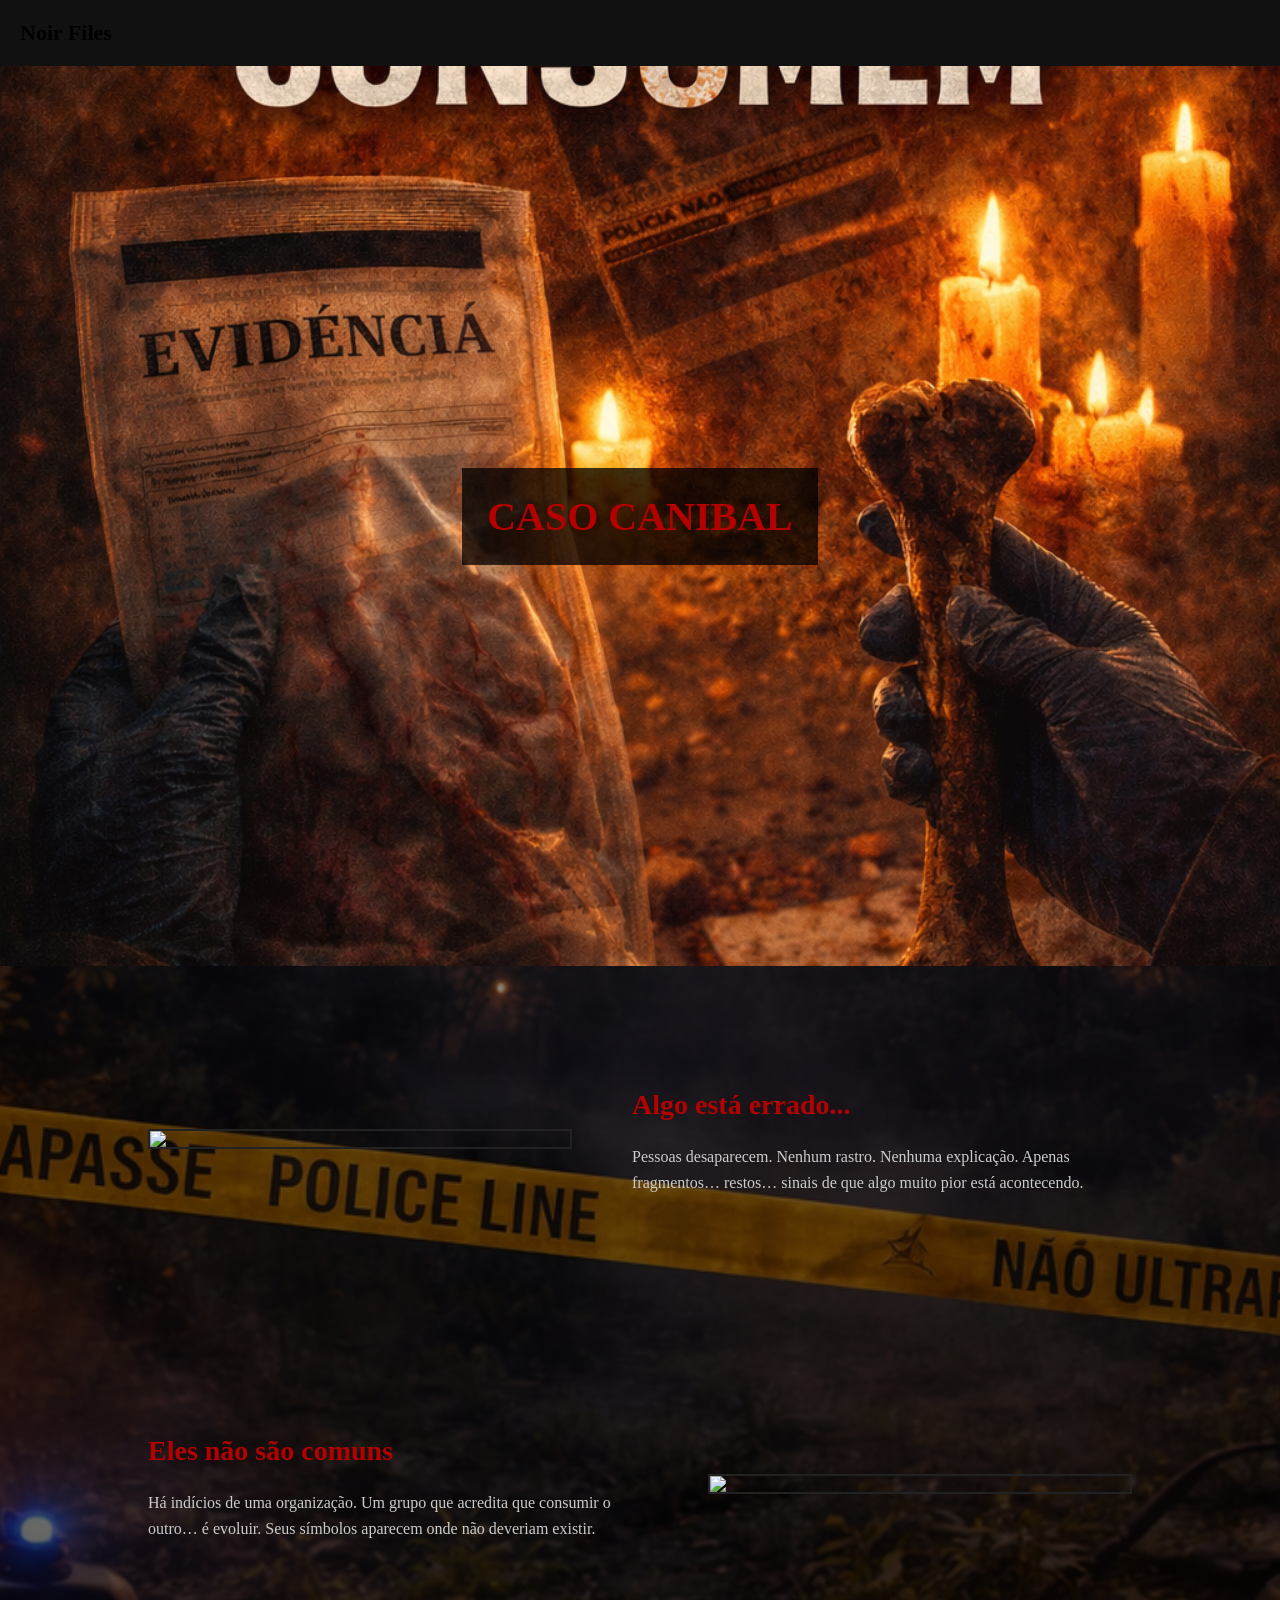
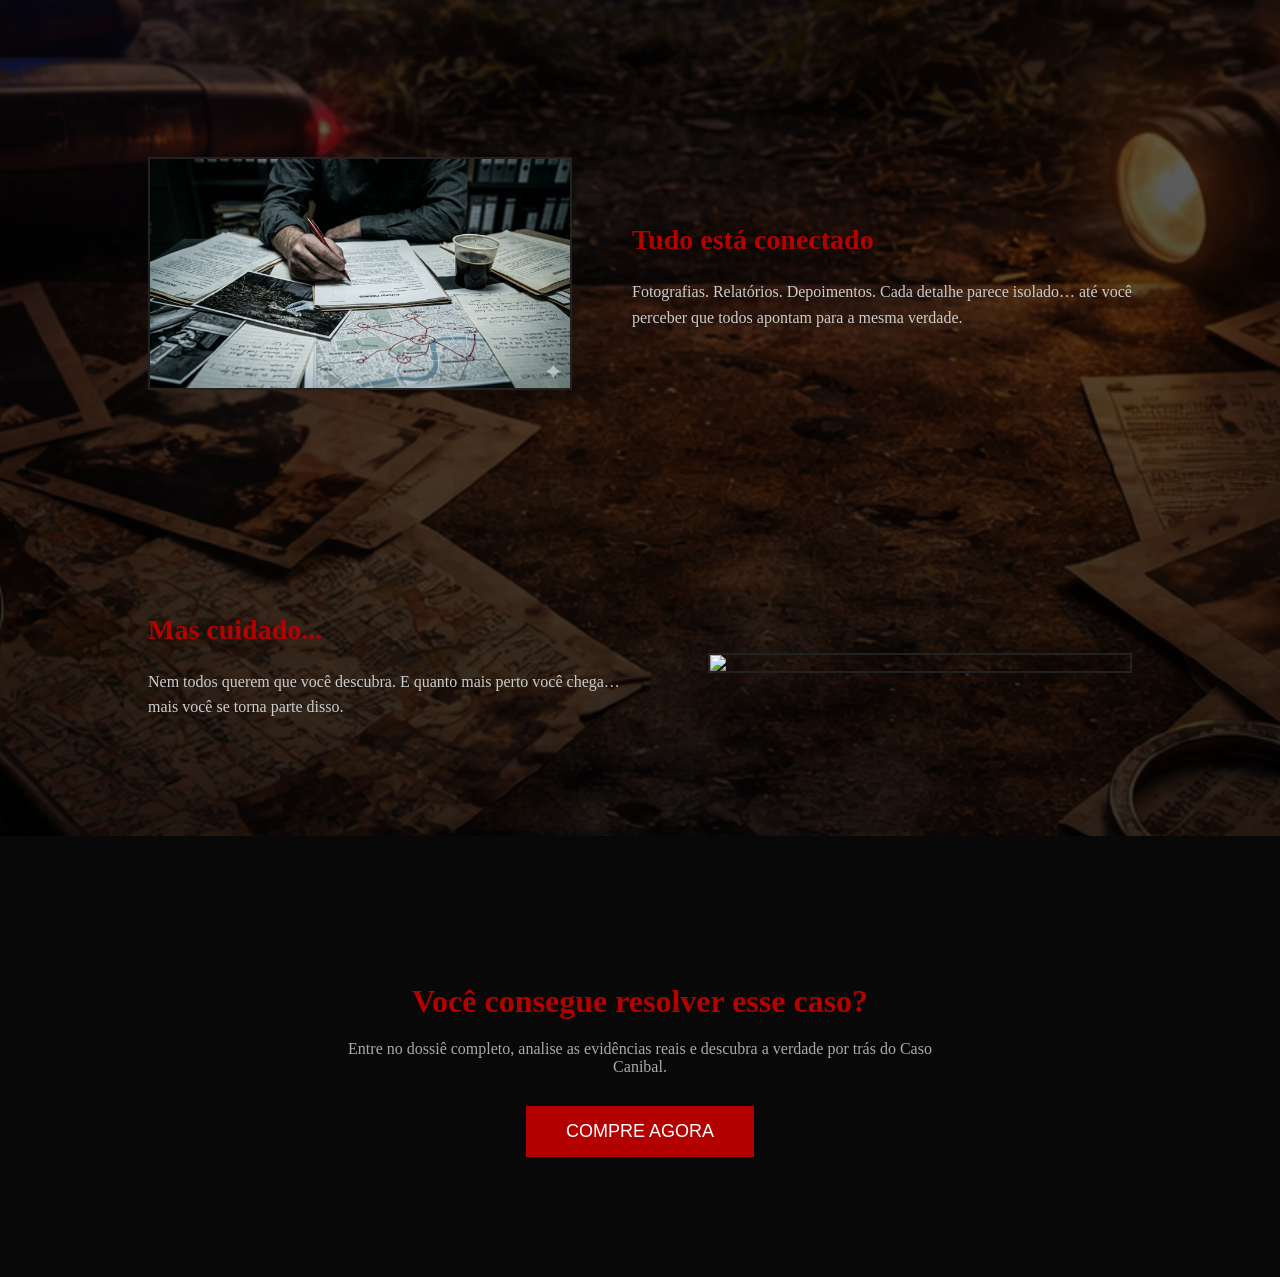
==== caso1.html @ 6b8329a9 "ajeitei o fundo" ====
<!DOCTYPE html>
<html lang="pt-br">
<head>
<meta charset="UTF-8">
<title>Caso Canibal | Noir Files</title>

<style>
body {
    margin: 0;

    background: 
        linear-gradient(rgba(0,0,0,0.3), rgba(0,0,0,0.85)),
        url("fundo.jpg");

    background-size: cover;
    background-position: center;

    background-attachment: scroll; /* MUITO IMPORTANTE */
}
/* NAV */
.navbar {
  background: #111;
  padding: 20px;
  font-size: 22px;
  font-weight: bold;
}

/* HERO */
.hero {
  height: 100dvh;
  background: url('caso1.jpg') center/cover no-repeat;
  display: flex;
  align-items: center;
  justify-content: center;
  text-align: center;
}

.hero h1 {
  background: rgba(0,0,0,0.75);
  padding: 25px;
  color: #b30000;
  font-size: 40px;
}

/* SEÇÕES */
.section {
  display: flex;
  align-items: center;
  justify-content: center;
  gap: 60px;
  padding: 100px 10%;
  opacity: 0;
  transform: translateY(60px);
  transition: all 1s ease;
}

.section.show {
  opacity: 1;
  transform: translateY(0);
}

.section img {
  width: 420px;
  border: 2px solid #222;
}

.text {
  max-width: 500px;
}

.text h2 {
  color: #b30000;
  font-size: 28px;
}

.text p {
  line-height: 1.6;
  color: #ccc;
}

/* alternância */
.reverse {
  flex-direction: row-reverse;
}

/* CTA FINAL */
.cta {
  text-align: center;
  padding: 120px 20px;
  background: #080808;
}

.cta h2 {
  color: #b30000;
  font-size: 32px;
  margin-bottom: 20px;
}

.cta p {
  max-width: 600px;
  margin: auto;
  color: #aaa;
  margin-bottom: 30px;
}

.cta button {
  background: #b30000;
  border: none;
  color: white;
  padding: 15px 40px;
  font-size: 18px;
  cursor: pointer;
  transition: 0.3s;
}

.cta button:hover {
  background: #ff0000;
  transform: scale(1.05);
}

/* RESPONSIVO */
@media(max-width: 800px) {
  .section {
    flex-direction: column;
    text-align: center;
  }

  .reverse {
    flex-direction: column;
  }

  .section img {
    width: 100%;
  }
}
</style>
</head>

<body>

<div class="navbar">Noir Files</div>

<!-- HERO -->
<div class="hero">
  <h1>CASO CANIBAL</h1>
</div>

<!-- BLOCO 1 -->
<div class="section">
  <img src="pista.jpg">
  <div class="text">
    <h2>Algo está errado...</h2>
    <p>
      Pessoas desaparecem. Nenhum rastro. Nenhuma explicação.
      Apenas fragmentos… restos… sinais de que algo muito pior está acontecendo.
    </p>
  </div>
</div>

<!-- BLOCO 2 -->
<div class="section reverse">
  <img src="seita.jpg">
  <div class="text">
    <h2>Eles não são comuns</h2>
    <p>
      Há indícios de uma organização.
      Um grupo que acredita que consumir o outro… é evoluir.
      Seus símbolos aparecem onde não deveriam existir.
    </p>
  </div>
</div>

<!-- BLOCO 3 -->
<div class="section">
  <img src="investigacao.jpg">
  <div class="text">
    <h2>Tudo está conectado</h2>
    <p>
      Fotografias. Relatórios. Depoimentos.
      Cada detalhe parece isolado… até você perceber que todos apontam para a mesma verdade.
    </p>
  </div>
</div>

<!-- BLOCO 4 -->
<div class="section reverse">
  <img src="suspeito.jpg">
  <div class="text">
    <h2>Mas cuidado...</h2>
    <p>
      Nem todos querem que você descubra.
      E quanto mais perto você chega… mais você se torna parte disso.
    </p>
  </div>
</div>

<!-- CTA FINAL -->
<div class="cta">
  <h2>Você consegue resolver esse caso?</h2>
  <p>
    Entre no dossiê completo, analise as evidências reais e descubra a verdade por trás do Caso Canibal.
  </p>

  <button onclick="comprar()">COMPRE AGORA</button>
</div>

<script>
// animação scroll
const sections = document.querySelectorAll('.section');

window.addEventListener('scroll', () => {
  const trigger = window.innerHeight * 0.85;

  sections.forEach(sec => {
    const top = sec.getBoundingClientRect().top;

    if (top < trigger) {
      sec.classList.add('show');
    }
  });
});

// botão compra
function comprar() {
  alert("Sistema de compra ainda não implementado");
}
</script>

</body>
</html>
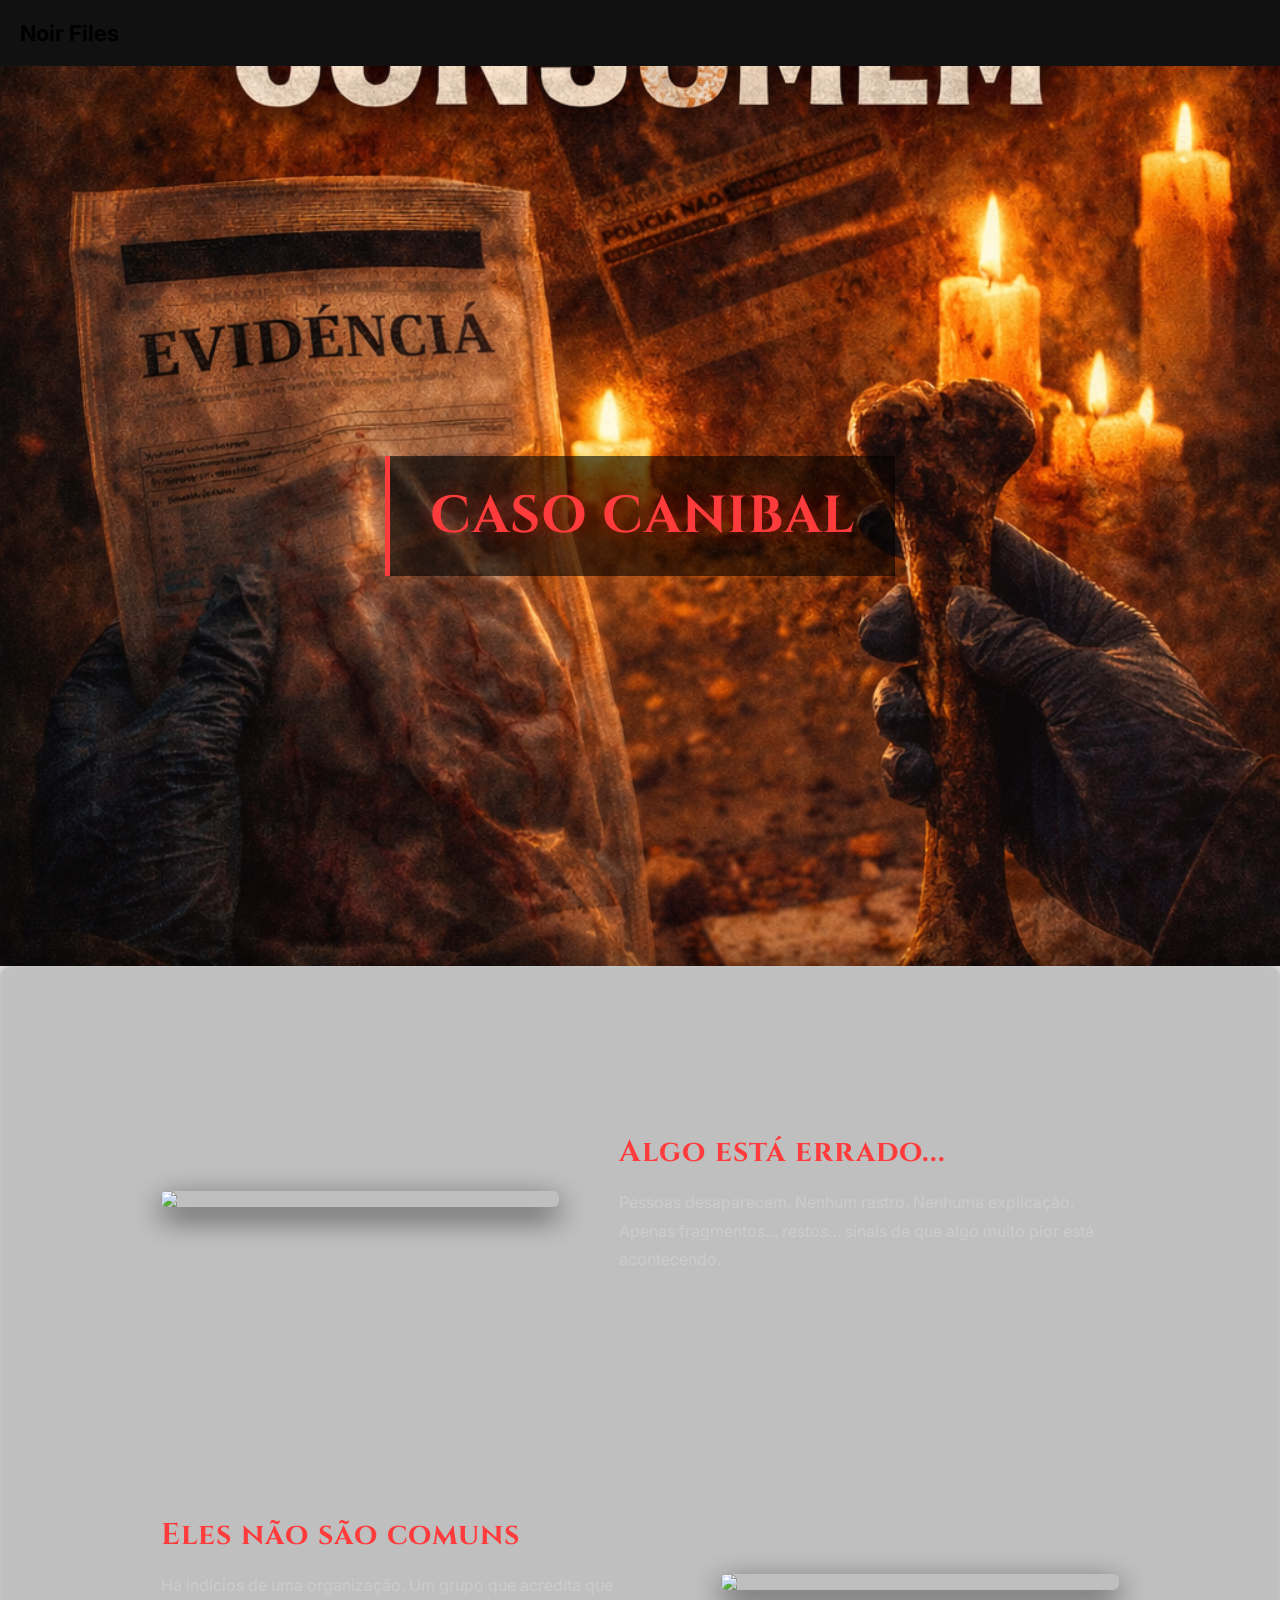
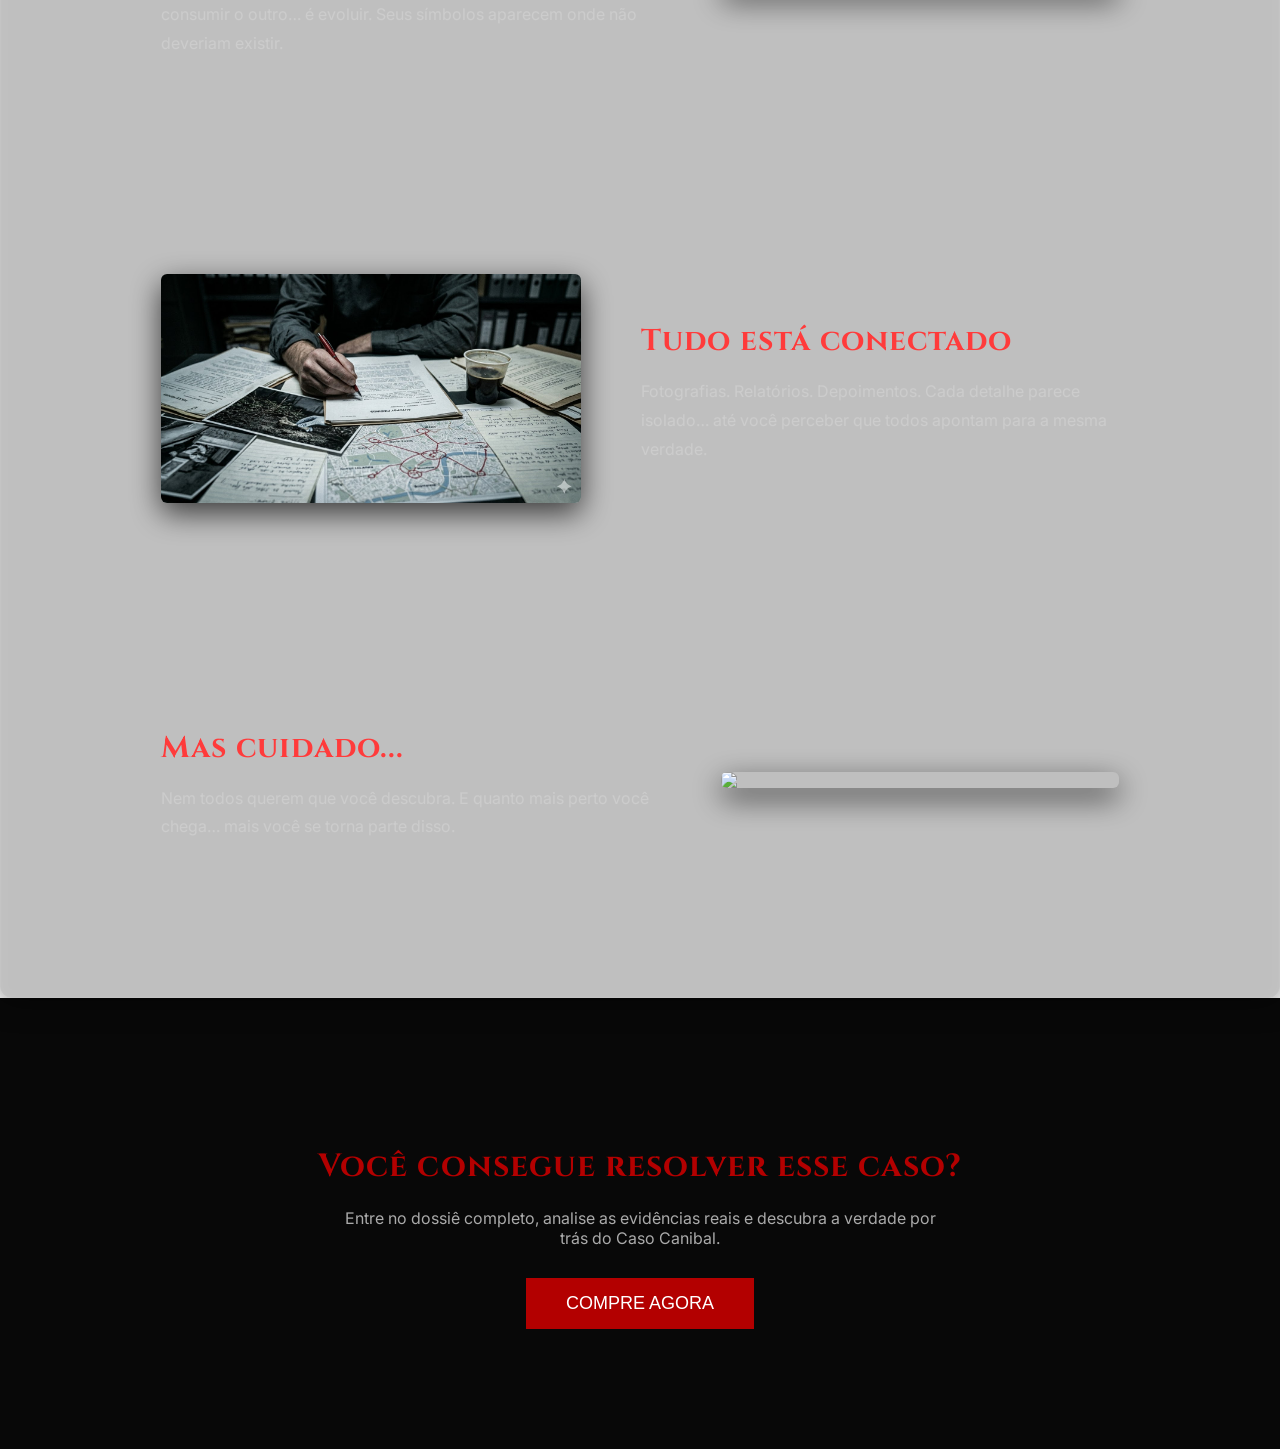
==== commit 81c7fbdd: "melhorei as sections" ====
--- a/caso1.html
+++ b/caso1.html
@@ -3,9 +3,27 @@
 <head>
 <meta charset="UTF-8">
 <title>Caso Canibal | Noir Files</title>
+<link href="https://fonts.googleapis.com/css2?family=Cinzel:wght@600;700&family=Inter:wght@300;400;500&display=swap" rel="stylesheet">
 
 <style>
+
+.container {
+    backdrop-filter: blur(4px);
+    -webkit-backdrop-filter: blur(8px);
+
+    background: rgba(0,0,0,0.25);
+
+    border-radius: 12px;
+    padding: 40px;
+
+    border: 1px solid rgba(255,255,255,0.08);
+    box-shadow:
+        0 0 30px rgba(0,0,0,0.6),
+        inset 0 0 10px rgba(255,255,255,0.05);
+}
+
 body {
+    font-family: 'Inter', sans-serif;
     margin: 0;
 
     background: 
@@ -15,8 +33,14 @@
     background-size: cover;
     background-position: center;
 
-    background-attachment: scroll; /* MUITO IMPORTANTE */
-}
+    background-attachment: fixed; /* MUITO IMPORTANTE */
+}
+
+h1, h2 {
+    font-family: 'Cinzel', serif;
+    letter-spacing: 1px;
+}
+
 /* NAV */
 .navbar {
   background: #111;
@@ -27,7 +51,9 @@
 
 /* HERO */
 .hero {
-  height: 100dvh;
+  
+
+  height: 100vh;
   background: url('caso1.jpg') center/cover no-repeat;
   display: flex;
   align-items: center;
@@ -36,10 +62,15 @@
 }
 
 .hero h1 {
-  background: rgba(0,0,0,0.75);
-  padding: 25px;
-  color: #b30000;
-  font-size: 40px;
+    background: rgba(0,0,0,0.6);
+    padding: 25px 40px;
+
+    font-size: 52px;
+    color: #ff3b3b;
+
+    border-left: 5px solid #ff3b3b;
+
+    text-shadow: 0 0 20px rgba(255,0,0,0.4);
 }
 
 /* SEÇÕES */
@@ -51,31 +82,53 @@
   padding: 100px 10%;
   opacity: 0;
   transform: translateY(60px);
-  transition: all 1s ease;
+
+  transition: transform 0.3s, box-shadow 0.3s, opacity 1s;
+}
+
+.section:hover {
+    transform: scale(3.20);
+    
+    box-shadow:
+        0 20px 50px rgba(0,0,0,0.6);
 }
 
 .section.show {
   opacity: 1;
-  transform: translateY(0);
+  transform: translateY(0) scale(1);
+}
+
+.section.show:hover {
+    transform: translateY(0) scale(1.1);
 }
 
 .section img {
-  width: 420px;
-  border: 2px solid #222;
-}
+    width: 420px;
+
+    border-radius: 6px;
+
+    box-shadow:
+        0 10px 30px rgba(0,0,0,0.7);
+
+    transition: 0.3s;
+}
+
+
 
 .text {
   max-width: 500px;
 }
 
 .text h2 {
-  color: #b30000;
-  font-size: 28px;
+    color: #ff3b3b;
+    font-size: 30px;
+    margin-bottom: 10px;
 }
 
 .text p {
-  line-height: 1.6;
-  color: #ccc;
+    line-height: 1.8;
+    color: #ccc;
+    font-size: 16px;
 }
 
 /* alternância */
@@ -145,6 +198,8 @@
   <h1>CASO CANIBAL</h1>
 </div>
 
+
+<div class="container">
 <!-- BLOCO 1 -->
 <div class="section">
   <img src="pista.jpg">
@@ -192,6 +247,8 @@
       E quanto mais perto você chega… mais você se torna parte disso.
     </p>
   </div>
+</div>
+
 </div>
 
 <!-- CTA FINAL -->
@@ -204,6 +261,8 @@
   <button onclick="comprar()">COMPRE AGORA</button>
 </div>
 
+
+
 <script>
 // animação scroll
 const sections = document.querySelectorAll('.section');
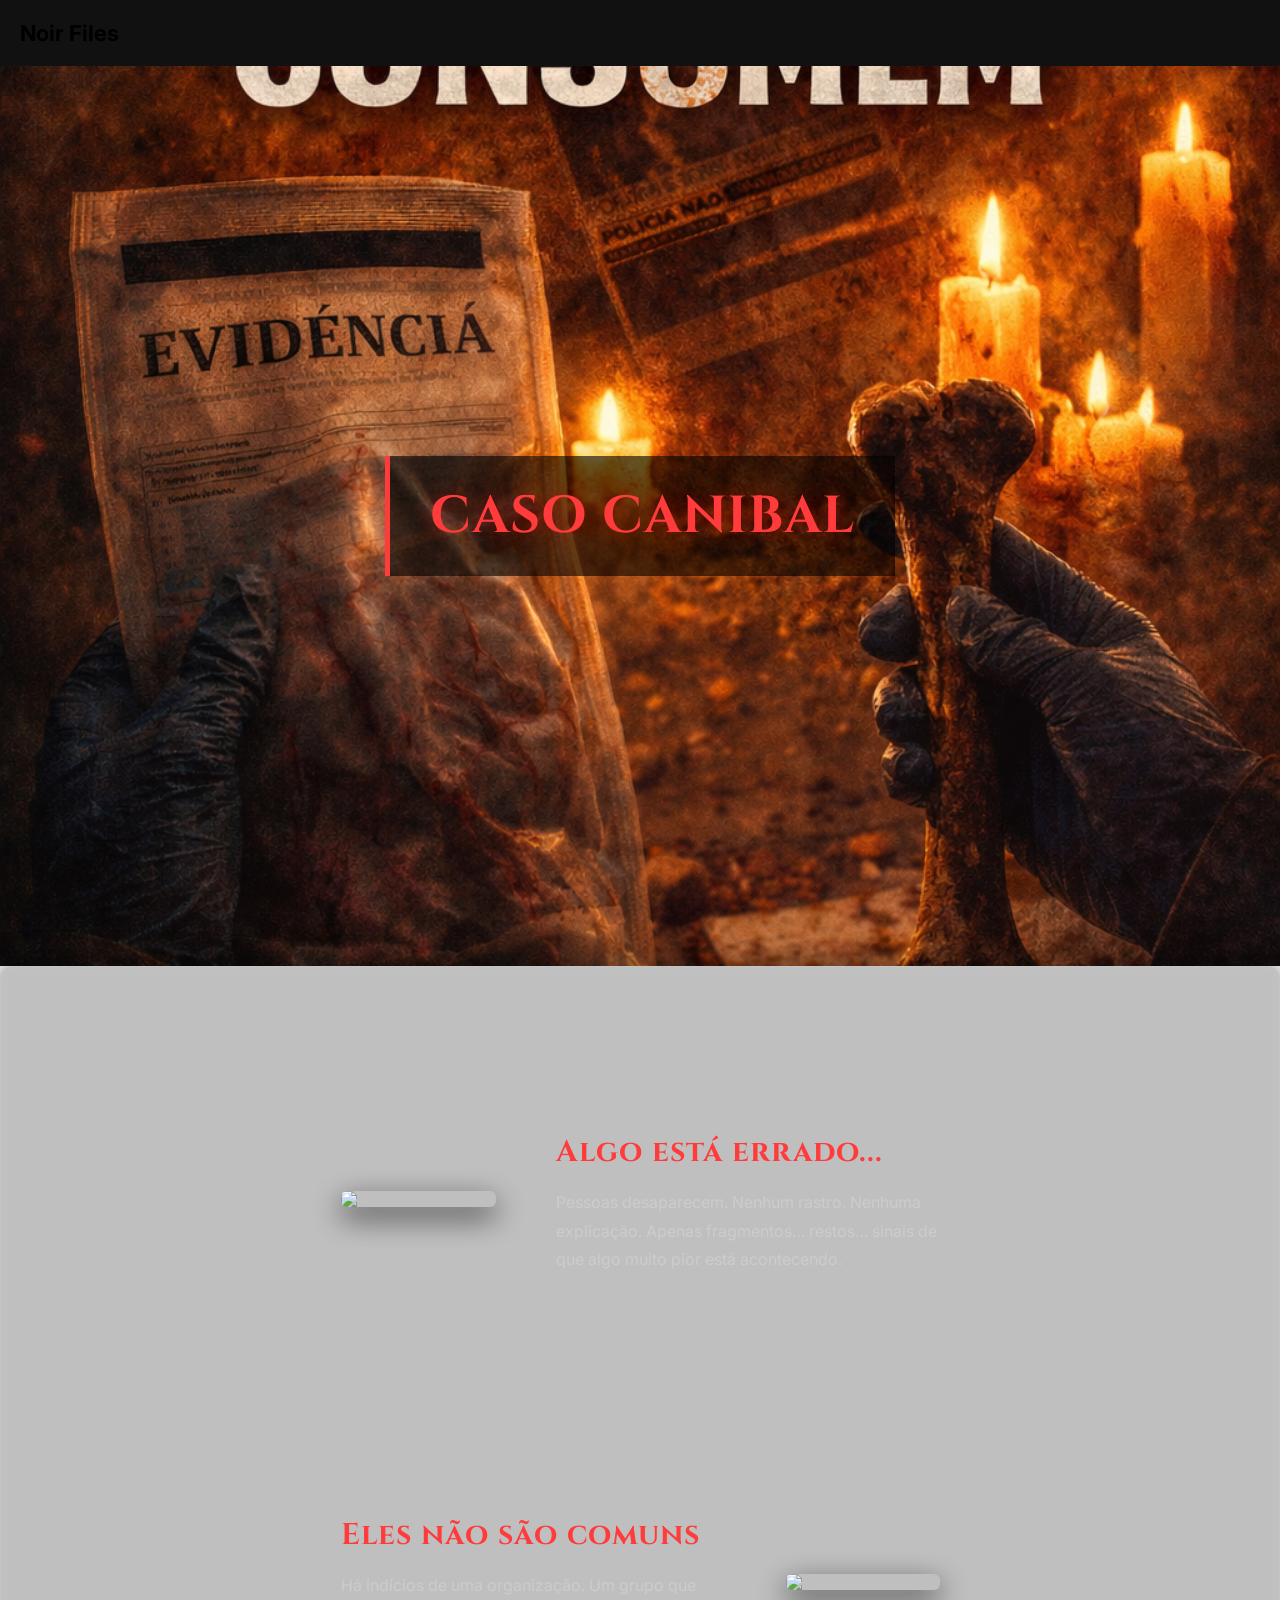
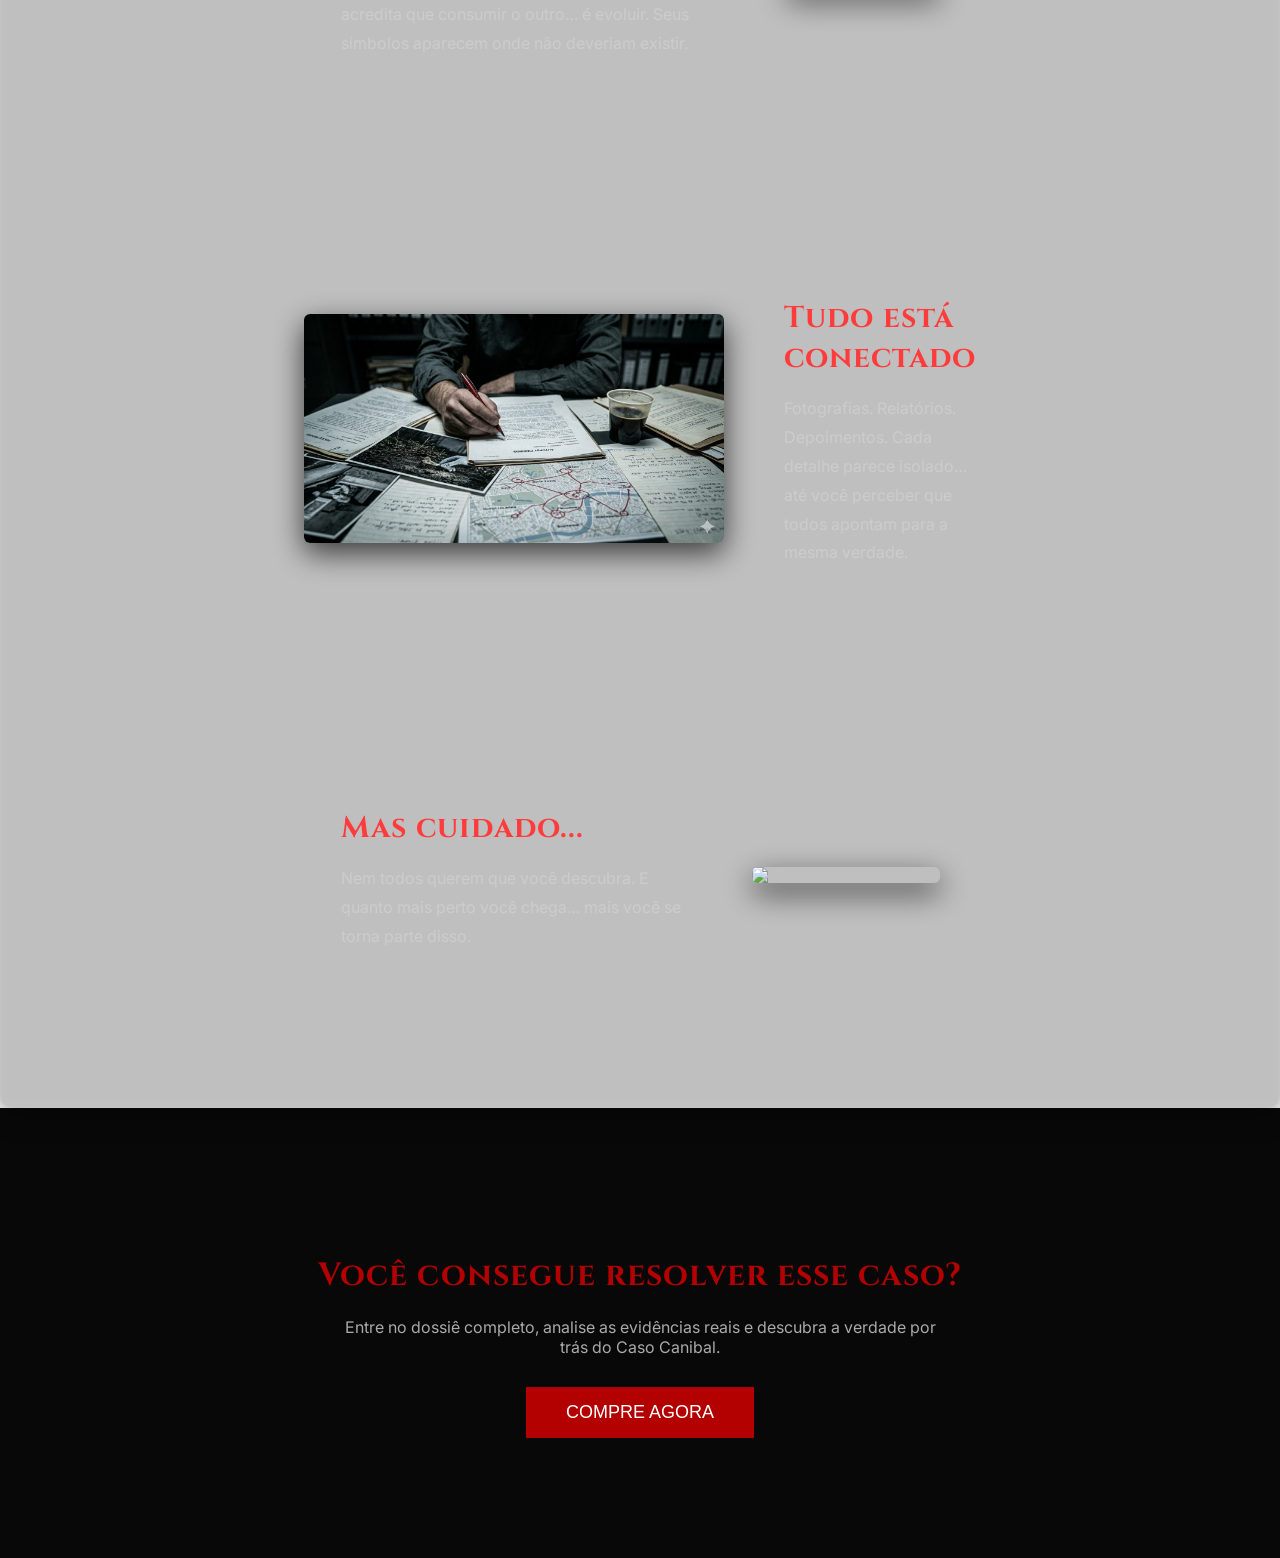
==== commit 53d3e9f5: "melhorei as sections" ====
--- a/caso1.html
+++ b/caso1.html
@@ -75,6 +75,11 @@
 
 /* SEÇÕES */
 .section {
+
+   width: 50%;
+  margin: 0 auto; /* centraliza */
+
+  max-width: 1100px; /* importante pra telas grandes */
   display: flex;
   align-items: center;
   justify-content: center;
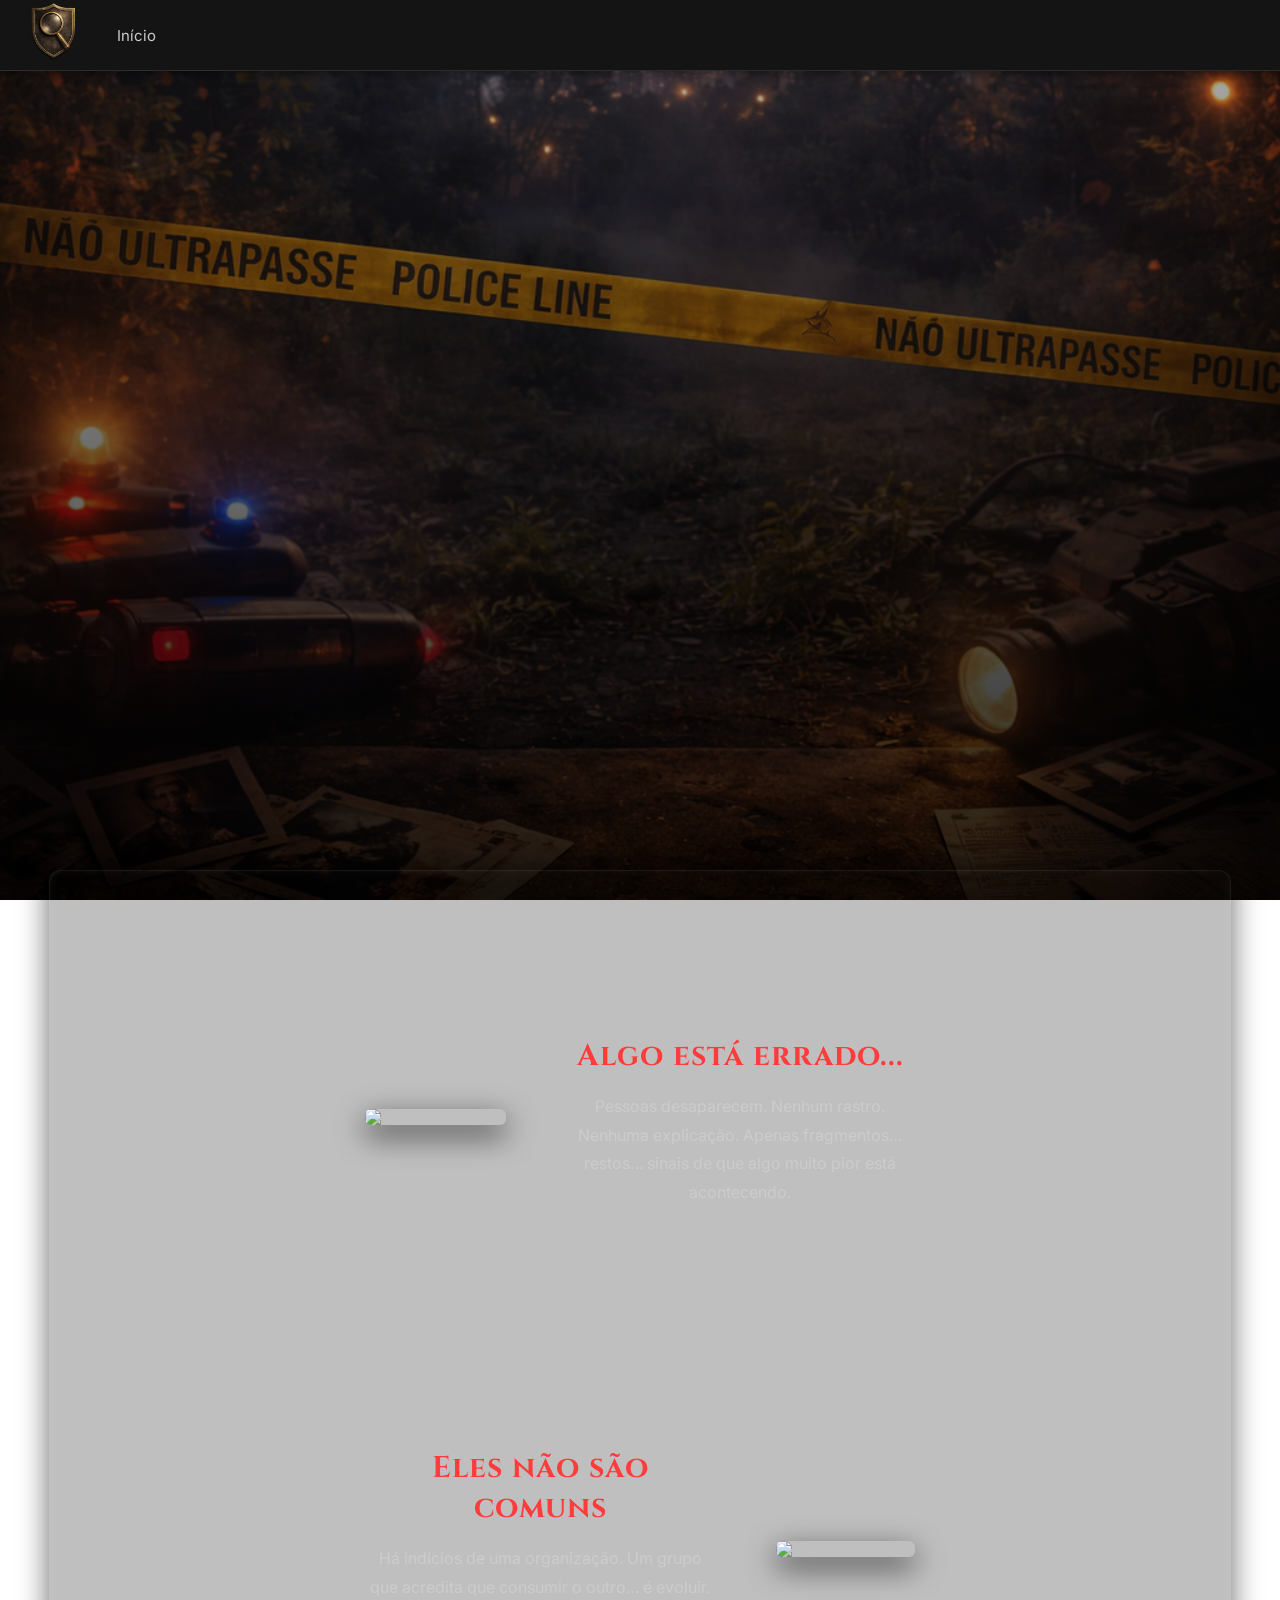
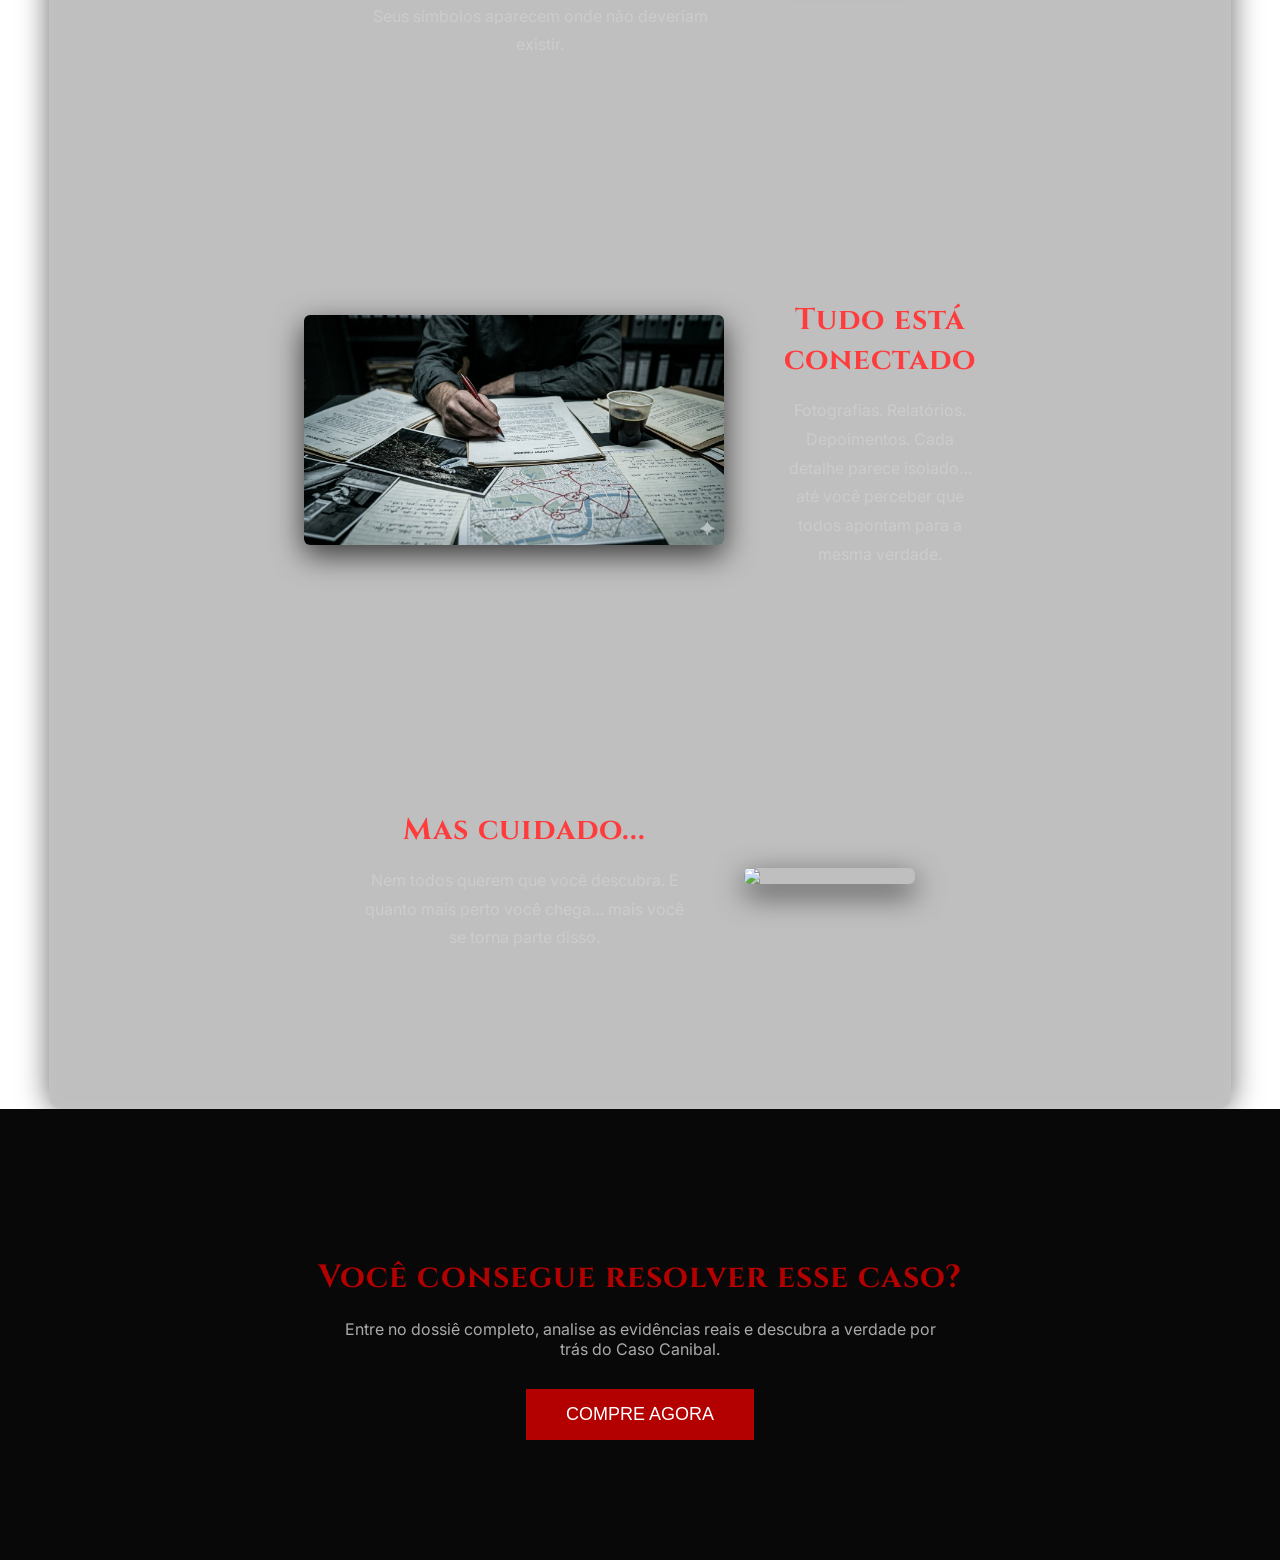
==== commit a47e3e16: "navbar1" ====
--- a/caso1.html
+++ b/caso1.html
@@ -4,12 +4,11 @@
 <meta charset="UTF-8">
 <title>Caso Canibal | Noir Files</title>
 <link href="https://fonts.googleapis.com/css2?family=Cinzel:wght@600;700&family=Inter:wght@300;400;500&display=swap" rel="stylesheet">
-
+<link rel="stylesheet" href="style.css">
 <style>
 
 .container {
-    backdrop-filter: blur(4px);
-    -webkit-backdrop-filter: blur(8px);
+ 
 
     background: rgba(0,0,0,0.25);
 
@@ -23,6 +22,10 @@
 }
 
 body {
+
+ 
+
+  
     font-family: 'Inter', sans-serif;
     margin: 0;
 
@@ -52,12 +55,13 @@
 /* HERO */
 .hero {
   
-
-  height: 100vh;
-  background: url('caso1.jpg') center/cover no-repeat;
+  margin: 0 auto;
+  width: 70%;
+  height: 800px;
+  background: url('caso1Apre.png') center/cover no-repeat;
   display: flex;
   align-items: center;
-  justify-content: center;
+  justify-content:right;
   text-align: center;
 }
 
@@ -104,7 +108,7 @@
 }
 
 .section.show:hover {
-    transform: translateY(0) scale(1.1);
+    transform: translateY(0) scale(1.3);
 }
 
 .section img {
@@ -196,11 +200,21 @@
 
 <body>
 
-<div class="navbar">Noir Files</div>
+<header class="topbar">
+  
+  <div class="logo">
+    <img src="logo.png" alt="logo">
+  </div>
+
+  <nav class="menu">
+    <a href="index.html">Início</a>
+  </nav>
+
+</header>
 
 <!-- HERO -->
 <div class="hero">
-  <h1>CASO CANIBAL</h1>
+  
 </div>
 
 
--- a/style.css
+++ b/style.css
@@ -0,0 +1,330 @@
+body {
+    margin: 0;
+
+    background: 
+        linear-gradient(rgba(0,0,0,0.3), rgba(0,0,0,0.85)),
+        url("fundo.jpg");
+
+    background-size: cover;
+    background-position: center;
+    background-attachment: fixed;
+}
+
+
+
+.topbar {
+  position: fixed;
+  top: 0;
+  left: 0;
+  width: 100%;
+  height: 70px;
+
+  display: flex;
+  align-items: center;
+
+  padding: 0 20px;
+
+  background: rgba(20, 20, 20);
+
+  border-bottom: 1px solid rgba(255,255,255,0.1);
+  box-shadow: 0 2px 10px rgba(0,0,0,0.5);
+
+  z-index: 9999;
+}
+
+/* logo */
+.logo img {
+  height: 100px;
+  width: auto;
+}
+
+/* menu */
+.menu {
+  display: flex;
+  margin-left: 30px;
+
+}
+
+.menu a {
+  color: #ccc;
+  text-decoration: none;
+  font-size: 15px;
+  position: relative;
+  transition: 0.3s;
+}
+
+/* efeito hover */
+.menu a::after {
+  content: "";
+  position: absolute;
+  left: 0;
+  bottom: -5px;
+  width: 0%;
+  height: 2px;
+  background: #f5a623;
+  transition: 0.3s;
+}
+
+.menu a:hover {
+  color: #fff;
+}
+
+.menu a:hover::after {
+  width: 100%;
+}
+
+/* evitar conteúdo escondido atrás da barra */
+body {
+  padding-top: 70px;
+}
+
+
+
+.container {
+ 
+    -webkit-backdrop-filter: blur(8px);
+
+    background: rgba(0,0,0,0.25);
+
+    border-radius: 12px;
+    padding: 40px;
+
+    border: 1px solid rgba(255,255,255,0.08);
+    box-shadow:
+        0 0 30px rgba(0,0,0,0.6),
+        inset 0 0 10px rgba(255,255,255,0.05);
+}
+
+
+body::after {
+    content: "";
+    position: fixed;
+    inset: 0;
+   
+
+ 
+
+    pointer-events: none;
+}
+
+.content {
+    height: 200vh; /* 2 telas de altura */
+}
+
+.overlay {
+    position: relative;
+}
+
+.card-link {
+  text-decoration: none;
+  color: inherit;
+  display: block;
+}
+
+.overlay::before {
+    content: "";
+    position: absolute;
+    inset: 0;
+
+    background: url("textura.png");
+    opacity: 0.15;
+
+    mix-blend-mode: overlay;
+
+    pointer-events: none;
+}
+
+
+
+.container {
+    max-width: 1100px;
+    margin: auto;
+    padding-top: 60px;
+    text-align: center;
+}
+
+.container::before {
+    content: "";
+    position: absolute;
+    inset: 0;
+    border-radius: 12px;
+
+    background: linear-gradient(
+        rgba(255,255,255,0.2),
+        transparent
+    );
+
+    opacity: 0.2;
+    pointer-events: none;
+}
+
+.titulo-principal {
+    font-size: 42px;
+    font-weight: bold;
+    font-family: 'Cinzel', serif;
+    letter-spacing: 2px;
+    margin-bottom: 10px;
+
+    color: #fff;
+
+    text-shadow:
+        0 2px 10px rgba(0,0,0,0.8),
+        0 0 20px rgba(0,0,0,0.6);
+}
+
+.subtitulo {
+    font-family: 'Montserrat', sans-serif;
+    color: #ddd;
+    text-shadow: 0 2px 10px rgba(0,0,0,0.8);
+}
+
+.botoes {
+    margin-bottom: 50px;
+}
+
+.btn {
+    padding: 14px 28px;
+    font-size: 18px;
+    font-family: 'Montserrat', sans-serif;
+    letter-spacing: 1px;
+    border: none;
+    cursor: pointer;
+    margin: 10px;
+    font-weight: bold;
+    border-radius: 6px;
+
+    box-shadow: 
+        0 5px 0 rgba(0,0,0,0.6),
+        0 10px 25px rgba(0,0,0,0.6);
+
+    transition: 0.2s;
+}
+
+.btn:hover {
+    transform: scale(1.05);
+}
+
+.btn:active {
+    transform: translateY(3px);
+}
+
+.ver {
+    background: linear-gradient(#ff4d4d, #990000);
+    color: rgb(113, 16, 16);
+    margin-bottom: 60px;
+}
+
+.entrar {
+    background: linear-gradient(#ffb347, #ff8c00);
+    color: black;
+}
+
+.criar {
+    background: linear-gradient(#ff4d4d, #cc0000);
+    color: white;
+}
+
+.secao-titulo {
+    font-family: 'Montserrat', sans-serif;
+    margin: 40px 0;
+    position: relative;
+}
+
+.secao-titulo h2 {
+    color: #fff;
+    text-shadow: 0 0 10px rgba(0,0,0,0.8);
+}
+
+.secao-titulo::before,
+.secao-titulo::after {
+    content: "";
+    height: 1px;
+    width: 200px;
+    background: #aaa;
+    position: absolute;
+    top: 50%;
+}
+
+.secao-titulo::before {
+    left: 0;
+}
+
+.secao-titulo::after {
+    right: 0;
+}
+
+.casos {
+    display: flex;
+    justify-content: center;
+    gap: 20px;
+    margin-bottom: 10px;
+}
+
+.card {
+
+
+    width: 200px;
+    border-radius: 5px;
+    overflow: hidden;
+    position: relative;
+
+    box-shadow: 
+        0 10px 40px rgba(0,0,0,0.8);
+
+    transition: transform 0.3s, box-shadow 0.3s;
+}
+
+
+.card:hover {
+    transform: translateY(-10px) scale(1.03);
+
+    box-shadow:
+        0 20px 50px rgba(0,0,0,0.9),
+        0 0 20px rgba(255, 120, 0, 0.2);
+}
+
+.card::after {
+    content: "";
+    position: absolute;
+    bottom: 0;
+    left: 0;
+    width: 100%;
+    height: 60%;
+
+    background: linear-gradient(
+        transparent,
+        rgba(0,0,0,0.95)
+    );
+}
+
+.card img {
+    width: 100%;
+    height: auto;
+    object-fit: contain;
+    filter: contrast(1.1) brightness(0.95);
+}
+
+.info {
+    font-family: 'Montserrat', sans-serif;
+    position: absolute;
+    bottom: 0;
+    width: 100%;
+    padding: 15px;
+    color: white;
+}
+
+.info h3 {
+    margin-bottom: 10px;
+    font-weight: 600;
+}
+
+.info p {
+    font-size: 14px;
+    opacity: 0.8;
+}
+
+.info span {
+    font-size: 13px;
+    opacity: 0.6;
+}
+
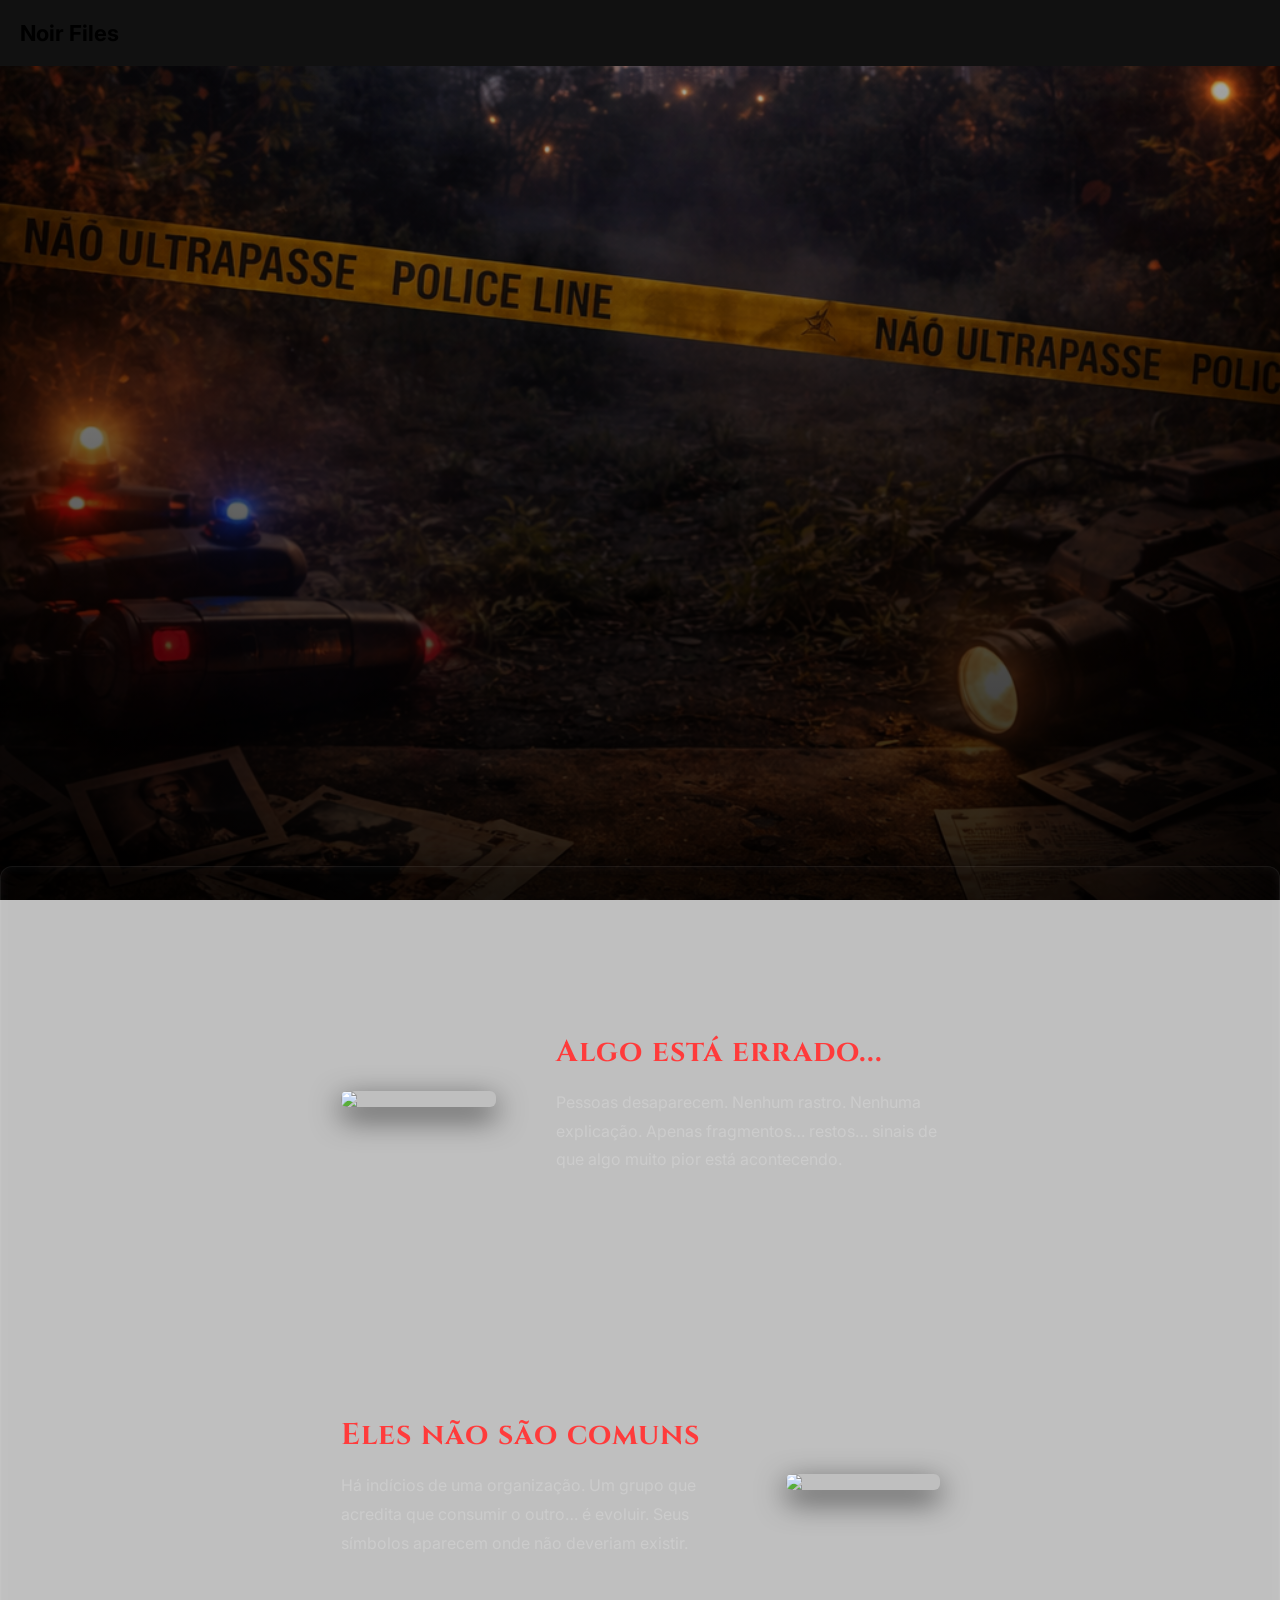
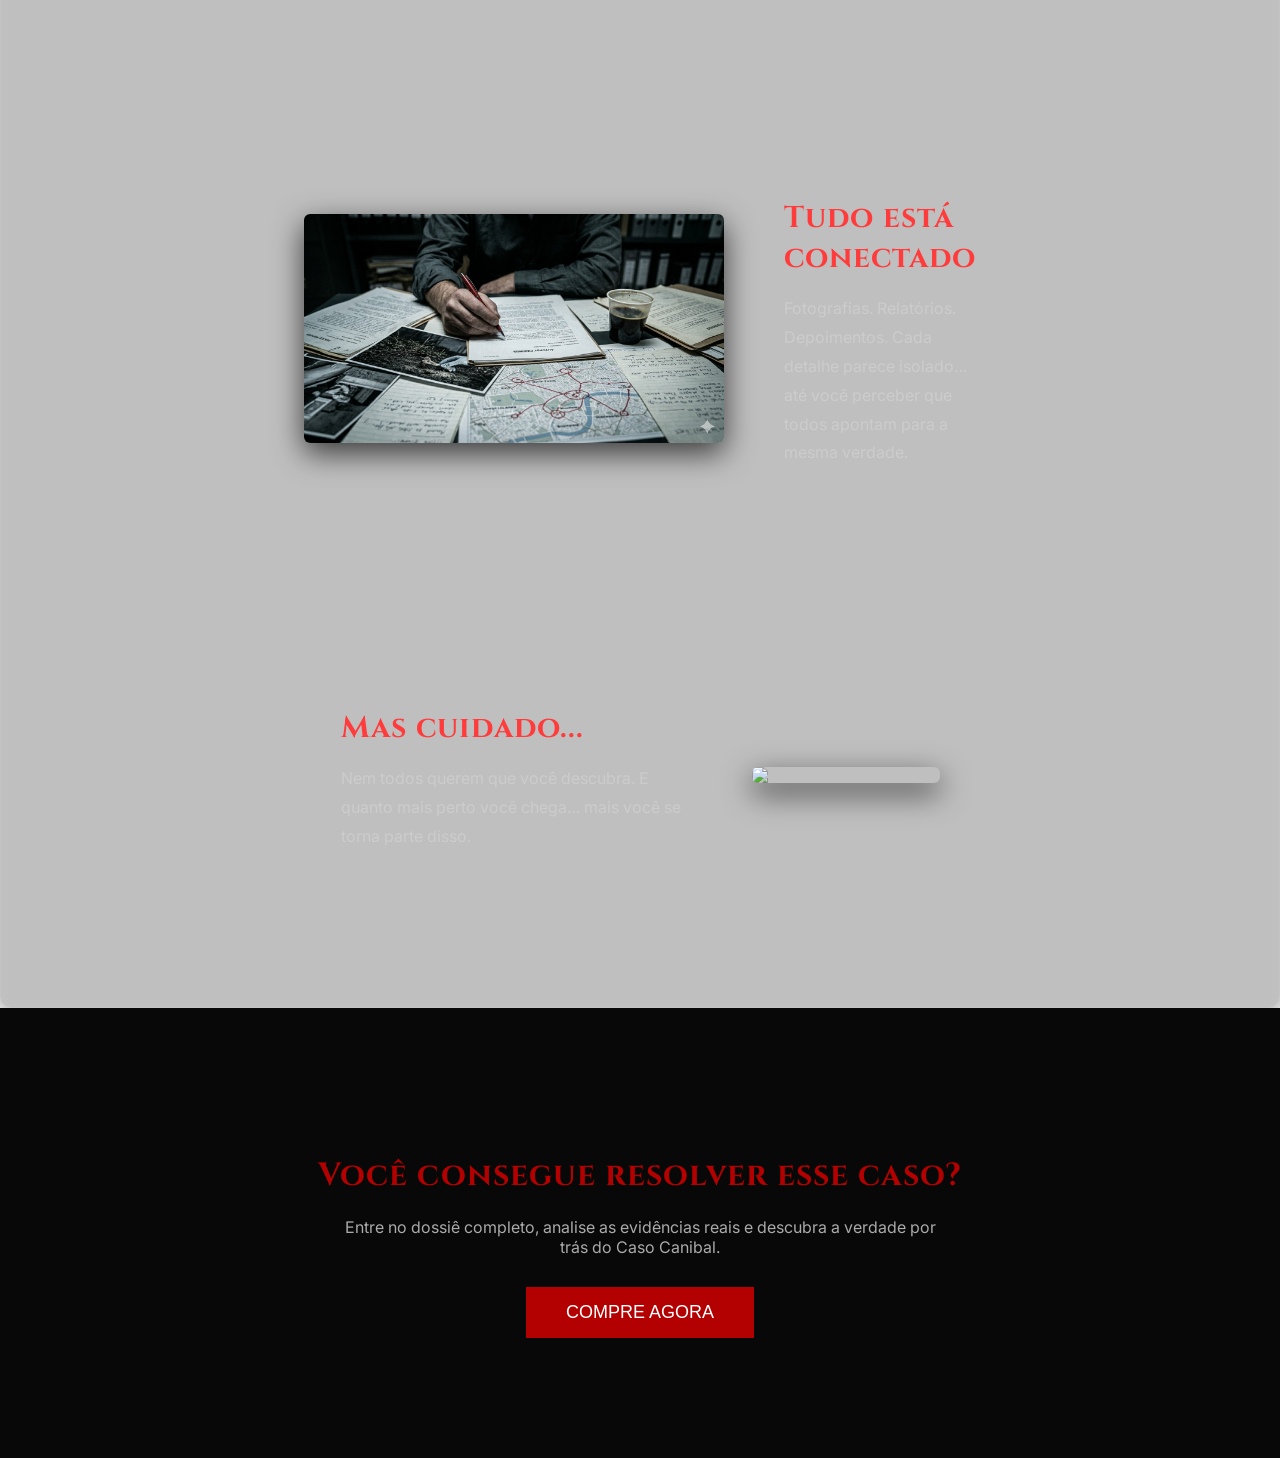
==== commit 53f4e314: "voltando ao inicio" ====
--- a/caso1.html
+++ b/caso1.html
@@ -4,7 +4,7 @@
 <meta charset="UTF-8">
 <title>Caso Canibal | Noir Files</title>
 <link href="https://fonts.googleapis.com/css2?family=Cinzel:wght@600;700&family=Inter:wght@300;400;500&display=swap" rel="stylesheet">
-<link rel="stylesheet" href="style.css">
+
 <style>
 
 .container {
@@ -200,17 +200,9 @@
 
 <body>
 
-<header class="topbar">
   
-  <div class="logo">
-    <img src="logo.png" alt="logo">
-  </div>
-
-  <nav class="menu">
-    <a href="index.html">Início</a>
-  </nav>
-
-</header>
+
+<div class="navbar">Noir Files</div>
 
 <!-- HERO -->
 <div class="hero">
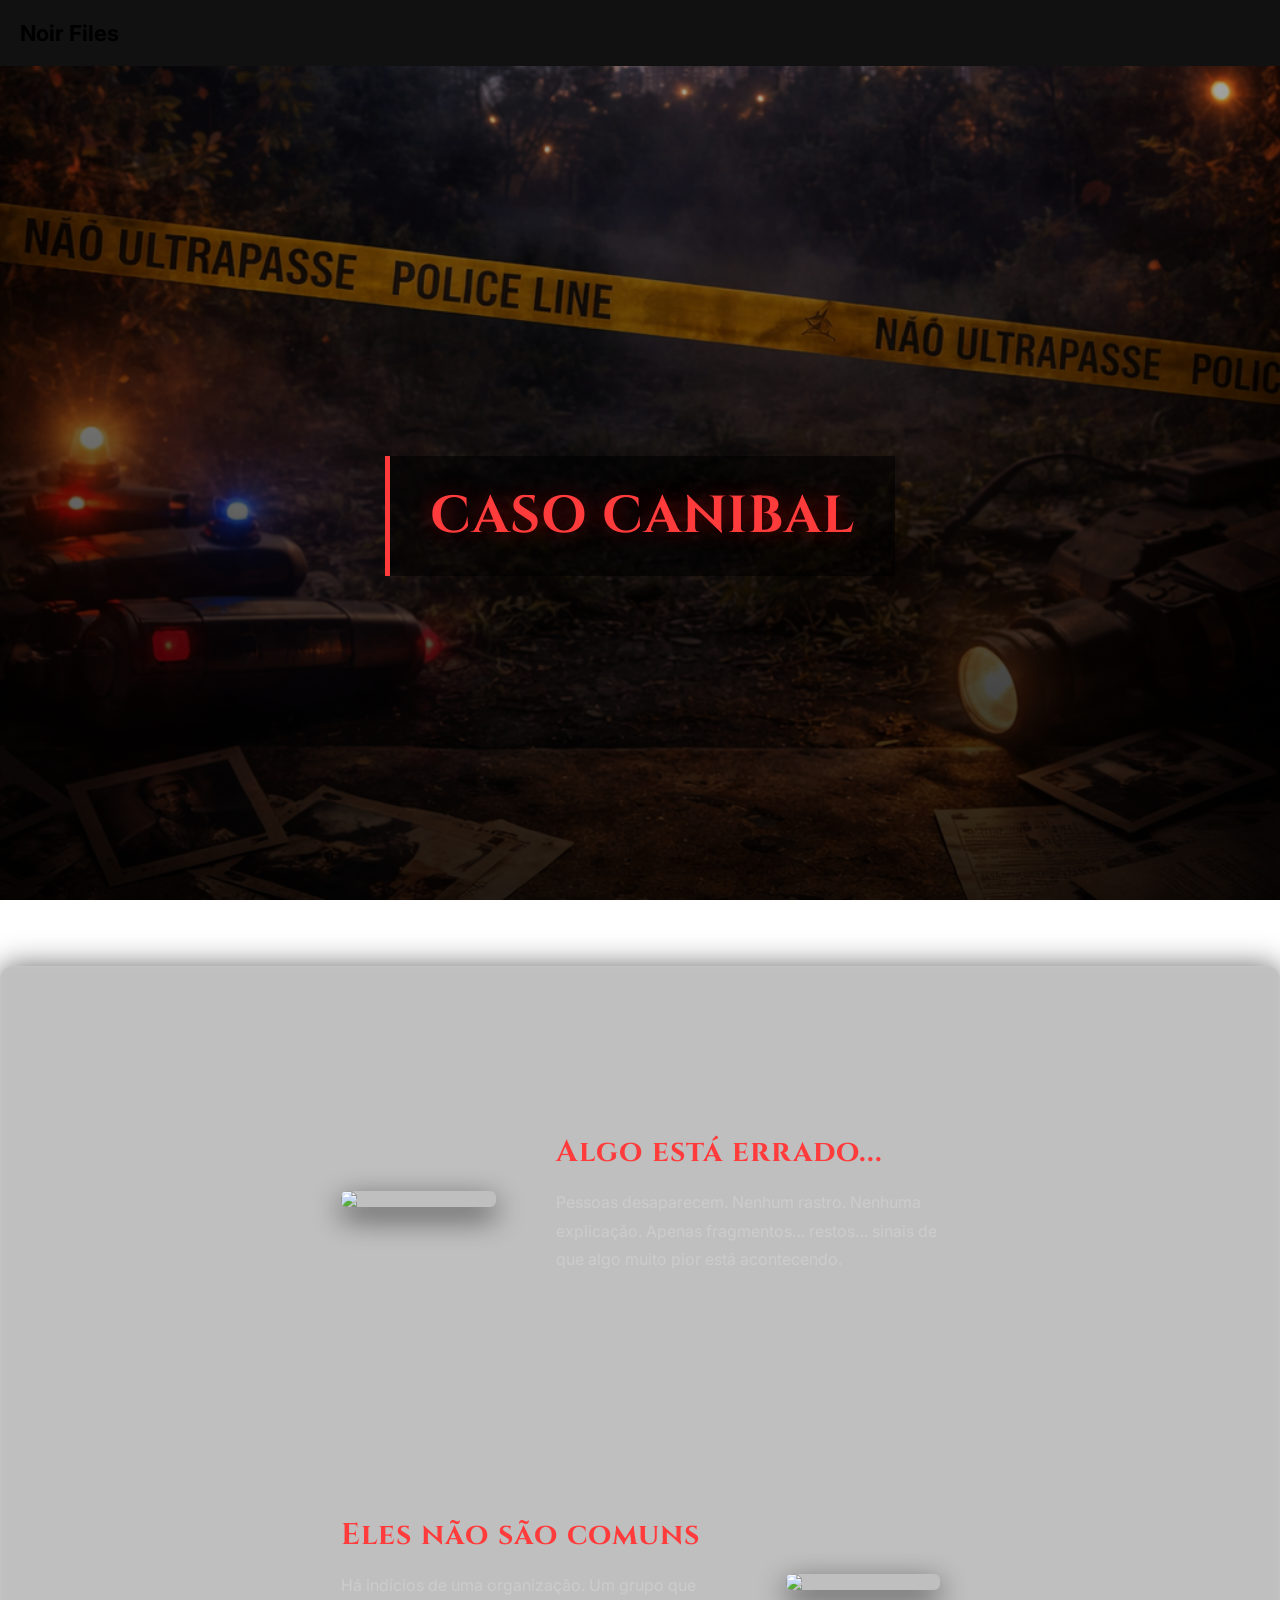
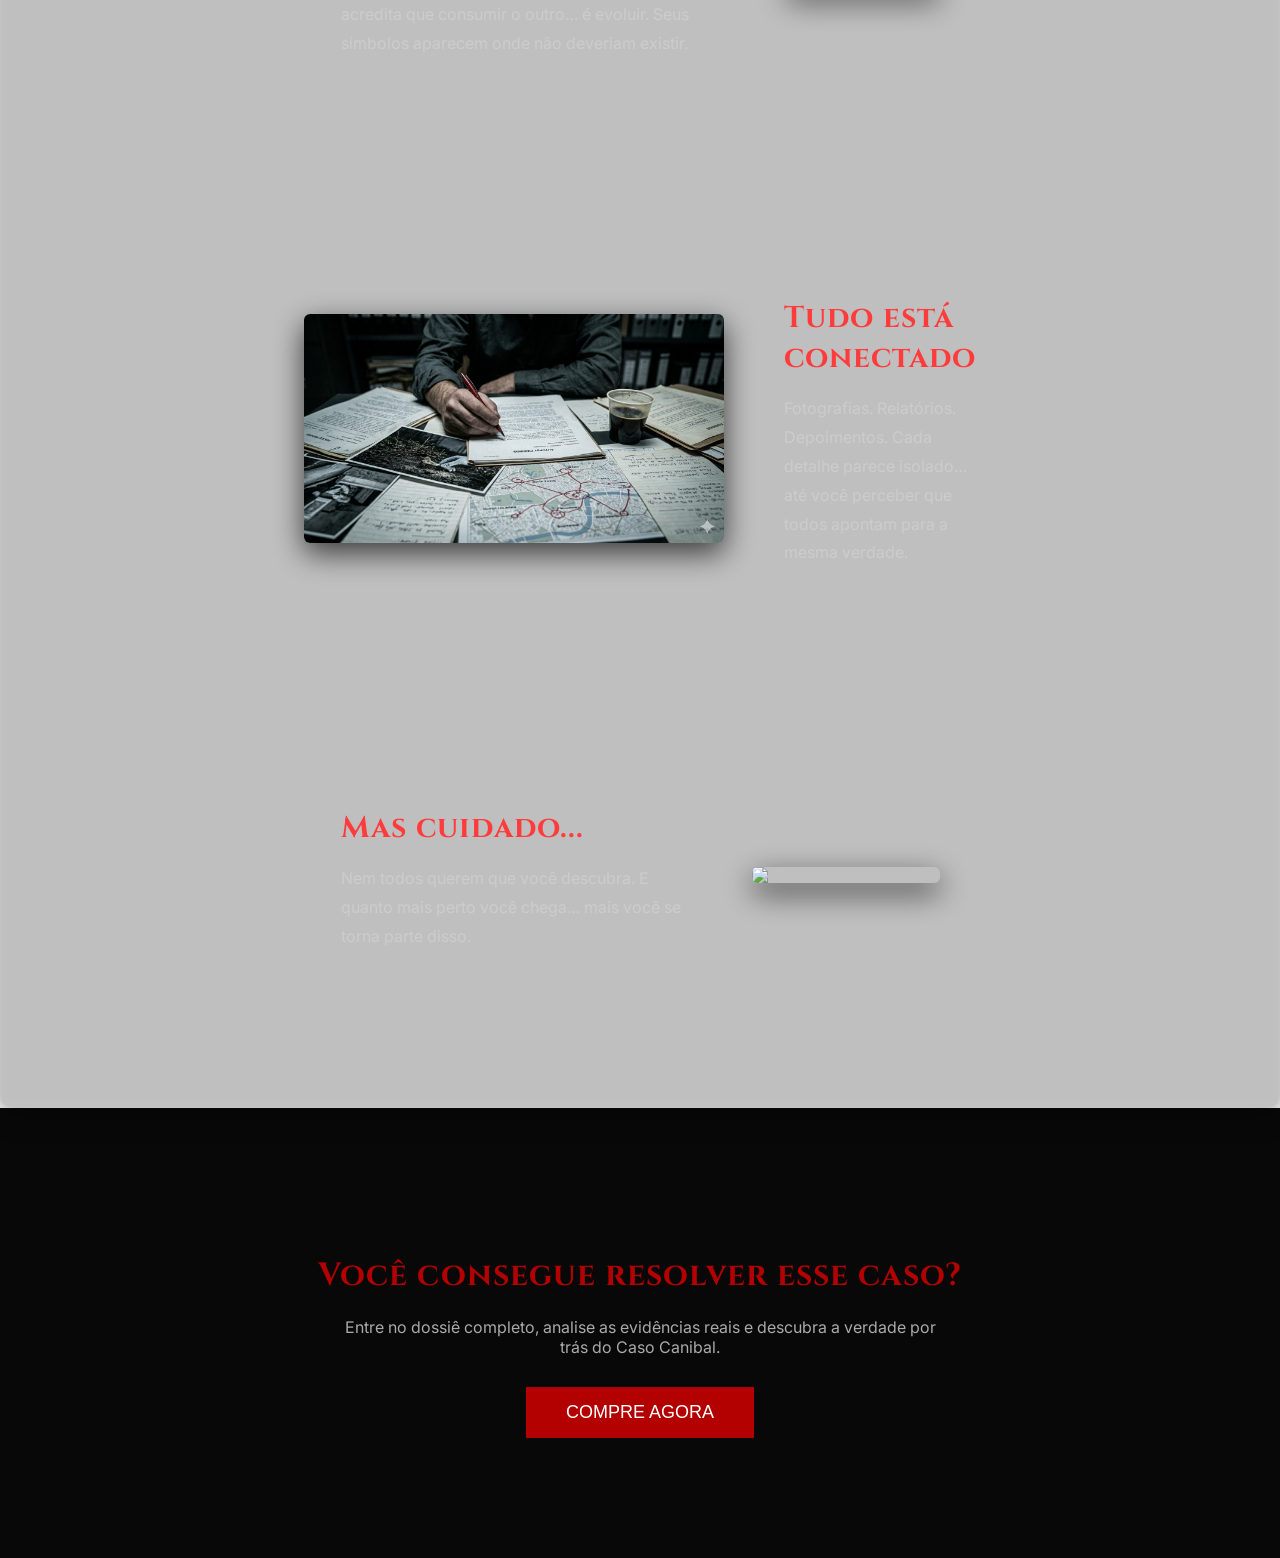
==== commit 0f0134b0: "voltando" ====
--- a/caso1.html
+++ b/caso1.html
@@ -8,7 +8,8 @@
 <style>
 
 .container {
- 
+    backdrop-filter: blur(4px);
+    -webkit-backdrop-filter: blur(8px);
 
     background: rgba(0,0,0,0.25);
 
@@ -22,10 +23,6 @@
 }
 
 body {
-
- 
-
-  
     font-family: 'Inter', sans-serif;
     margin: 0;
 
@@ -55,13 +52,12 @@
 /* HERO */
 .hero {
   
-  margin: 0 auto;
-  width: 70%;
-  height: 800px;
+
+  height: 100vh;
   background: url('caso1Apre.png') center/cover no-repeat;
   display: flex;
   align-items: center;
-  justify-content:right;
+  justify-content: center;
   text-align: center;
 }
 
@@ -108,7 +104,7 @@
 }
 
 .section.show:hover {
-    transform: translateY(0) scale(1.3);
+    transform: translateY(0) scale(1.1);
 }
 
 .section img {
@@ -200,13 +196,11 @@
 
 <body>
 
-  
-
 <div class="navbar">Noir Files</div>
 
 <!-- HERO -->
 <div class="hero">
-  
+  <h1>CASO CANIBAL</h1>
 </div>
 
 
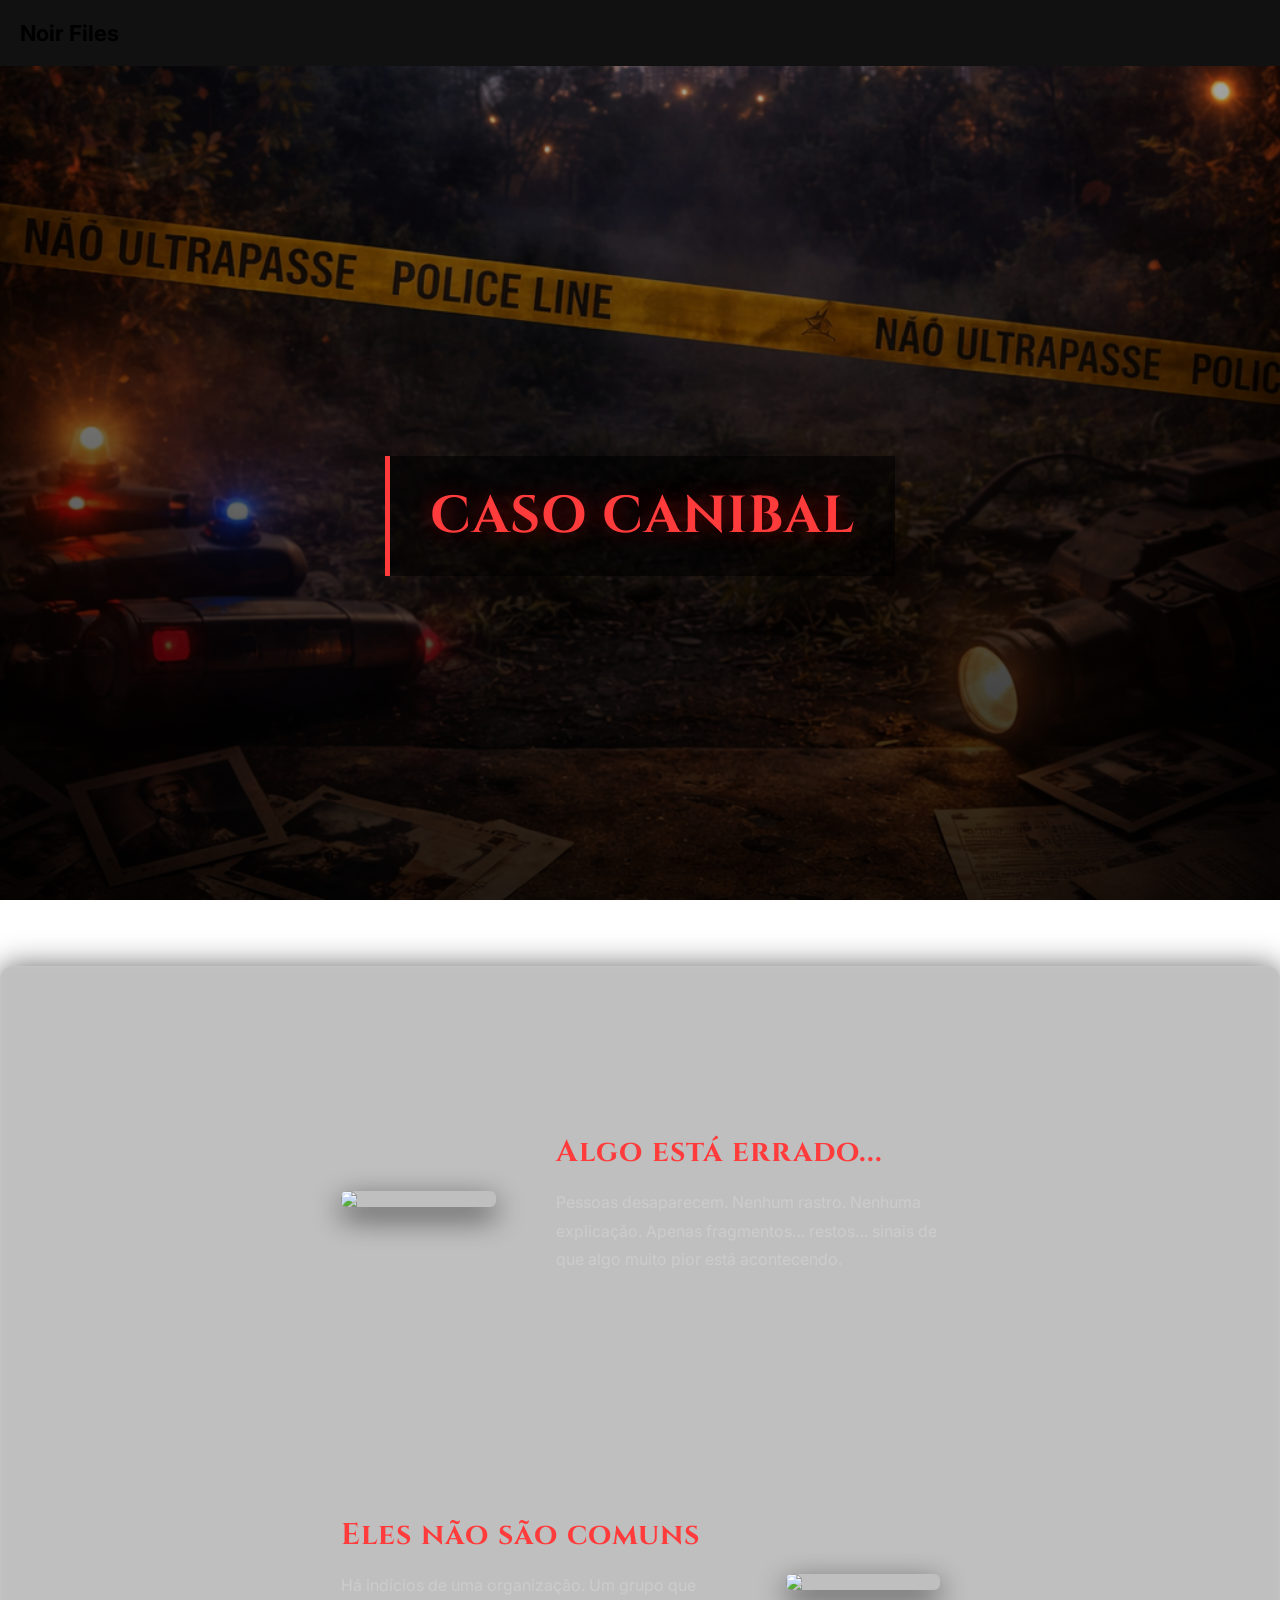
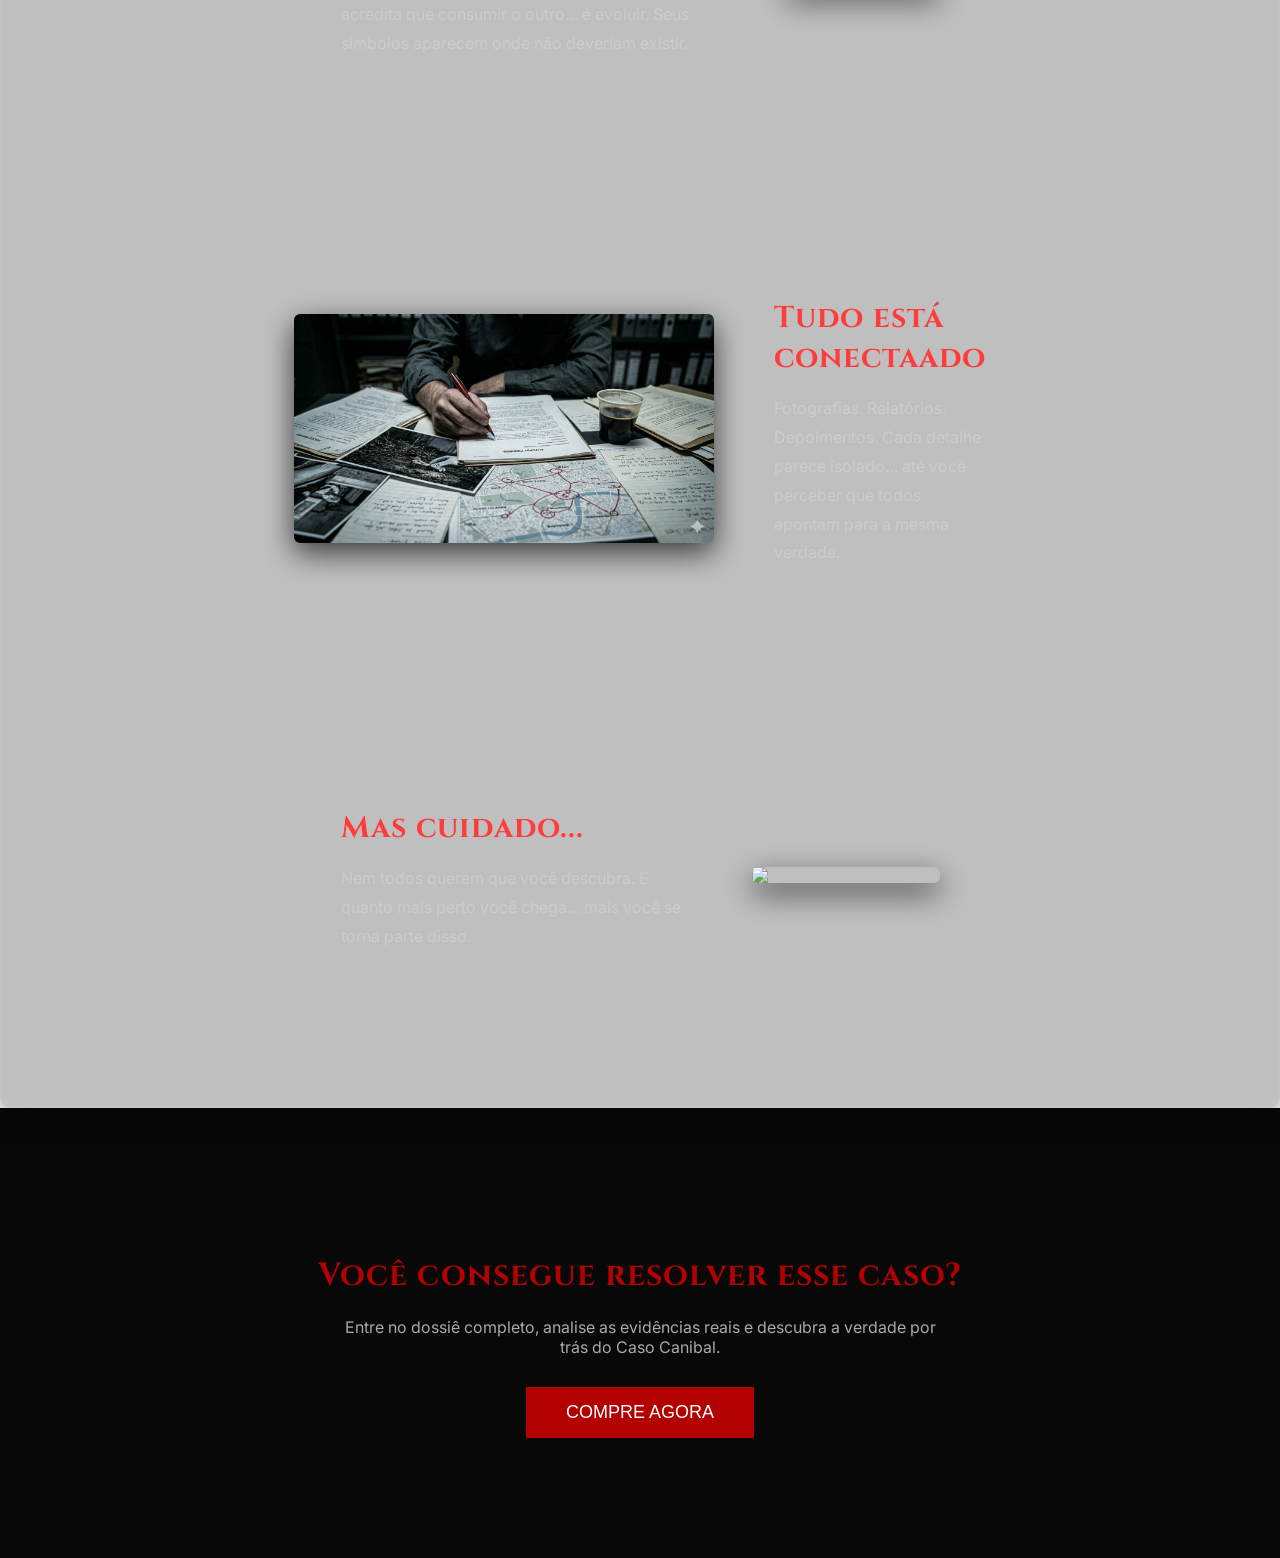
==== commit a1c7c15c: "voltandotudo" ====
--- a/caso1.html
+++ b/caso1.html
@@ -202,8 +202,7 @@
 <div class="hero">
   <h1>CASO CANIBAL</h1>
 </div>
-
-
+ 
 <div class="container">
 <!-- BLOCO 1 -->
 <div class="section">
@@ -234,7 +233,7 @@
 <div class="section">
   <img src="investigacao.jpg">
   <div class="text">
-    <h2>Tudo está conectado</h2>
+    <h2>Tudo está conectaado</h2>
     <p>
       Fotografias. Relatórios. Depoimentos.
       Cada detalhe parece isolado… até você perceber que todos apontam para a mesma verdade.
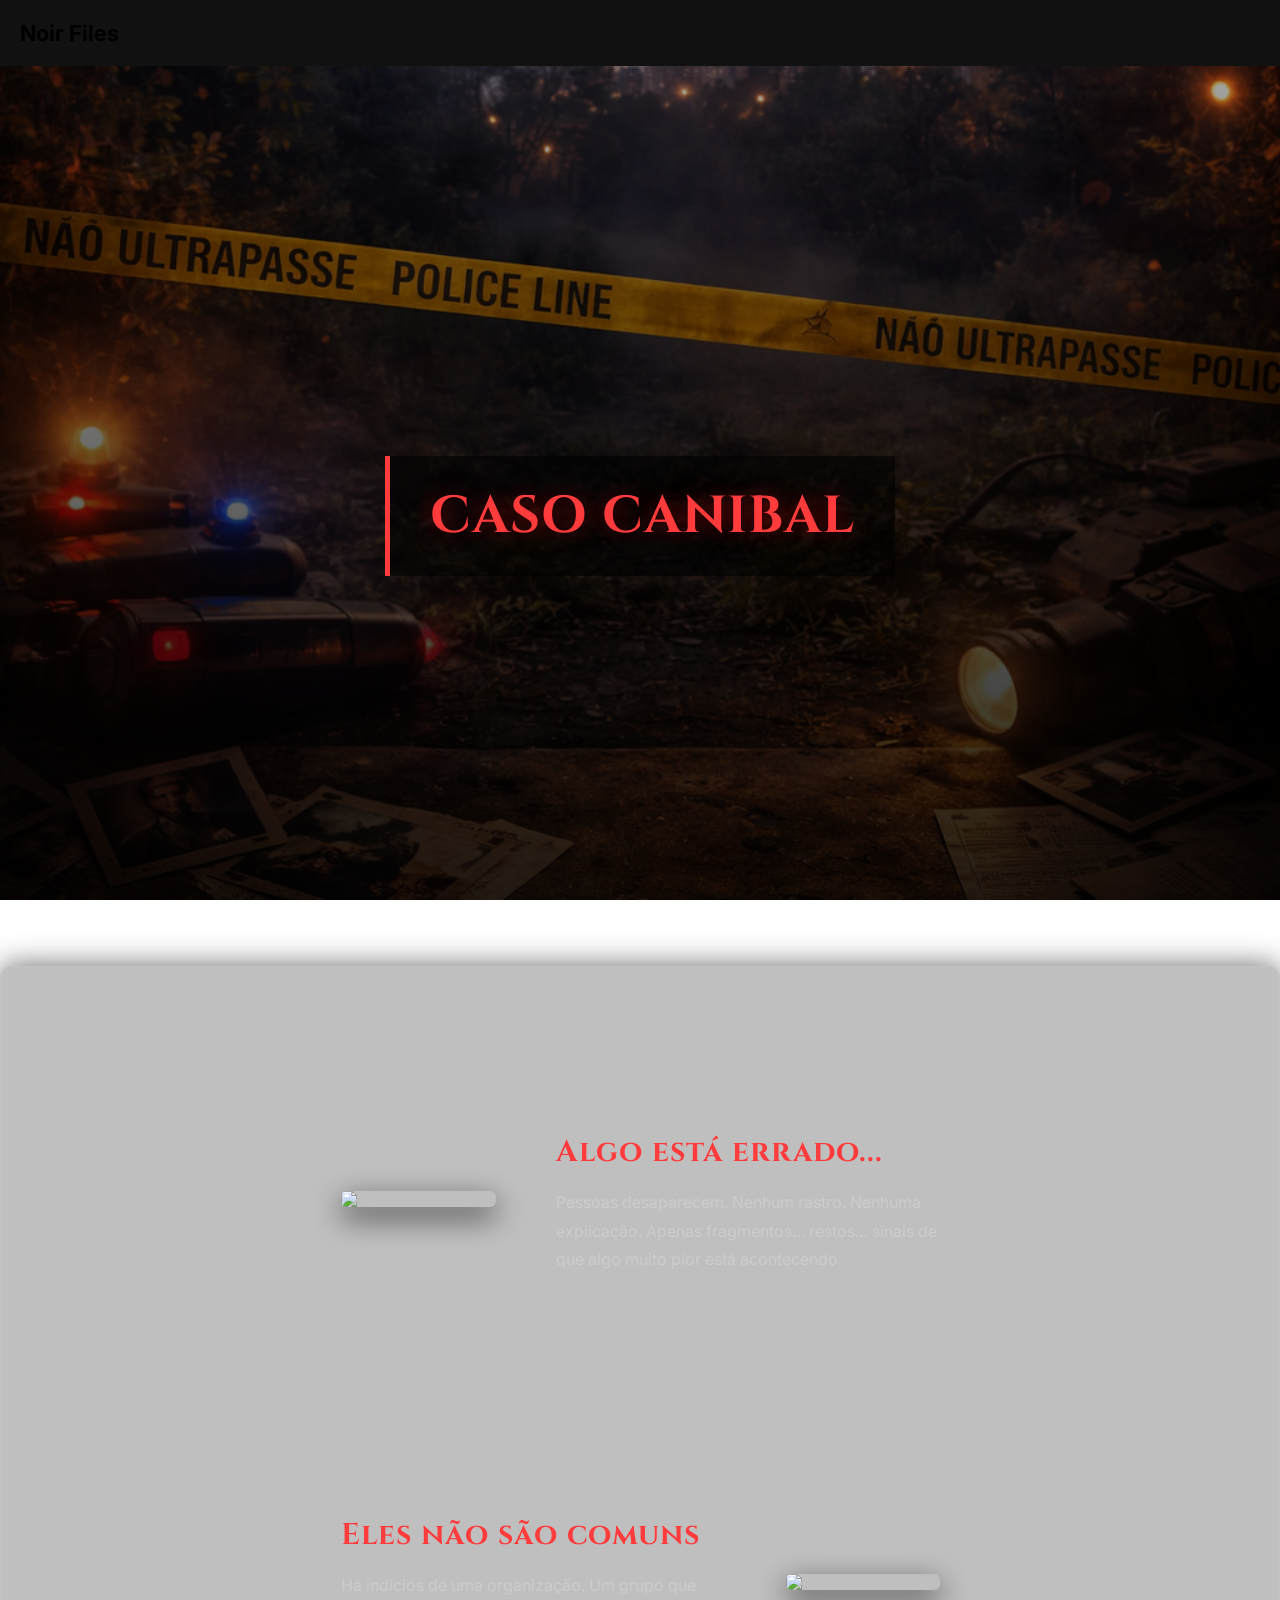
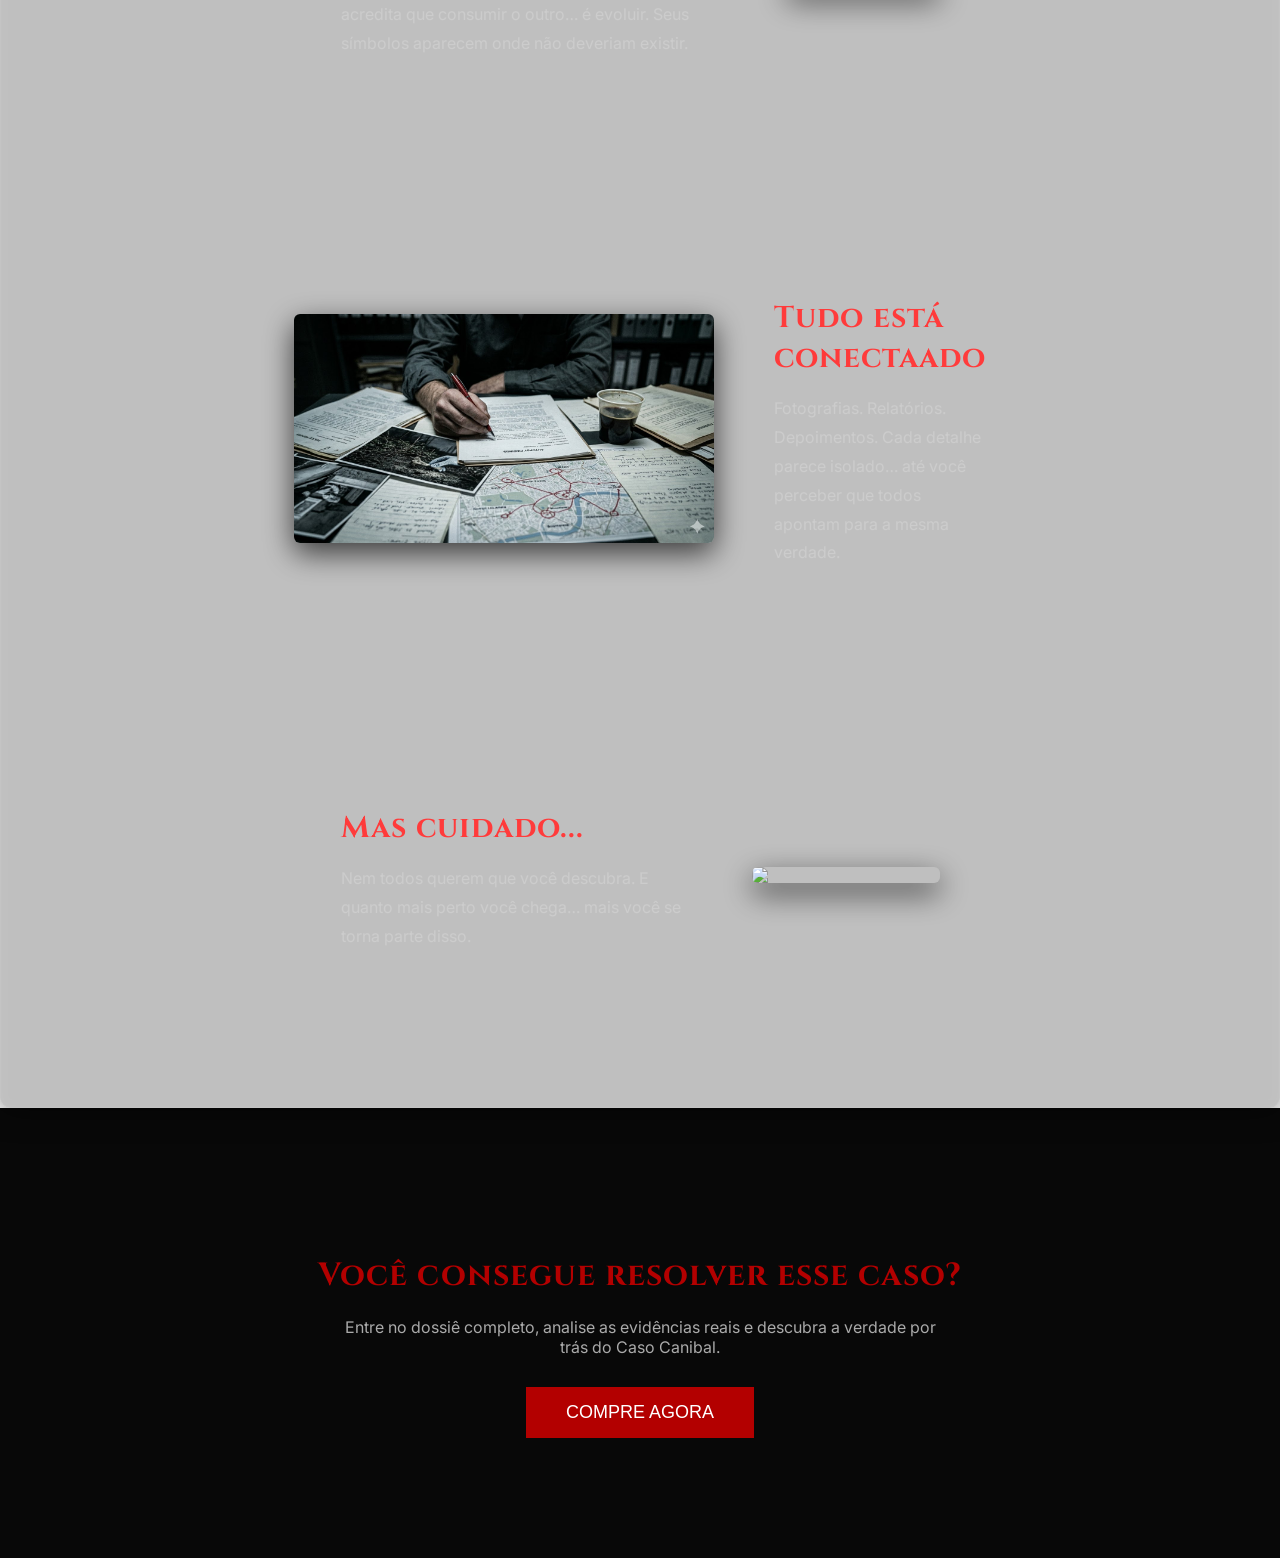
==== commit 003eda05: "caso1volta" ====
--- a/caso1.html
+++ b/caso1.html
@@ -13,7 +13,7 @@
 
     background: rgba(0,0,0,0.25);
 
-    border-radius: 12px;
+    border-radius: 11px;
     padding: 40px;
 
     border: 1px solid rgba(255,255,255,0.08);
